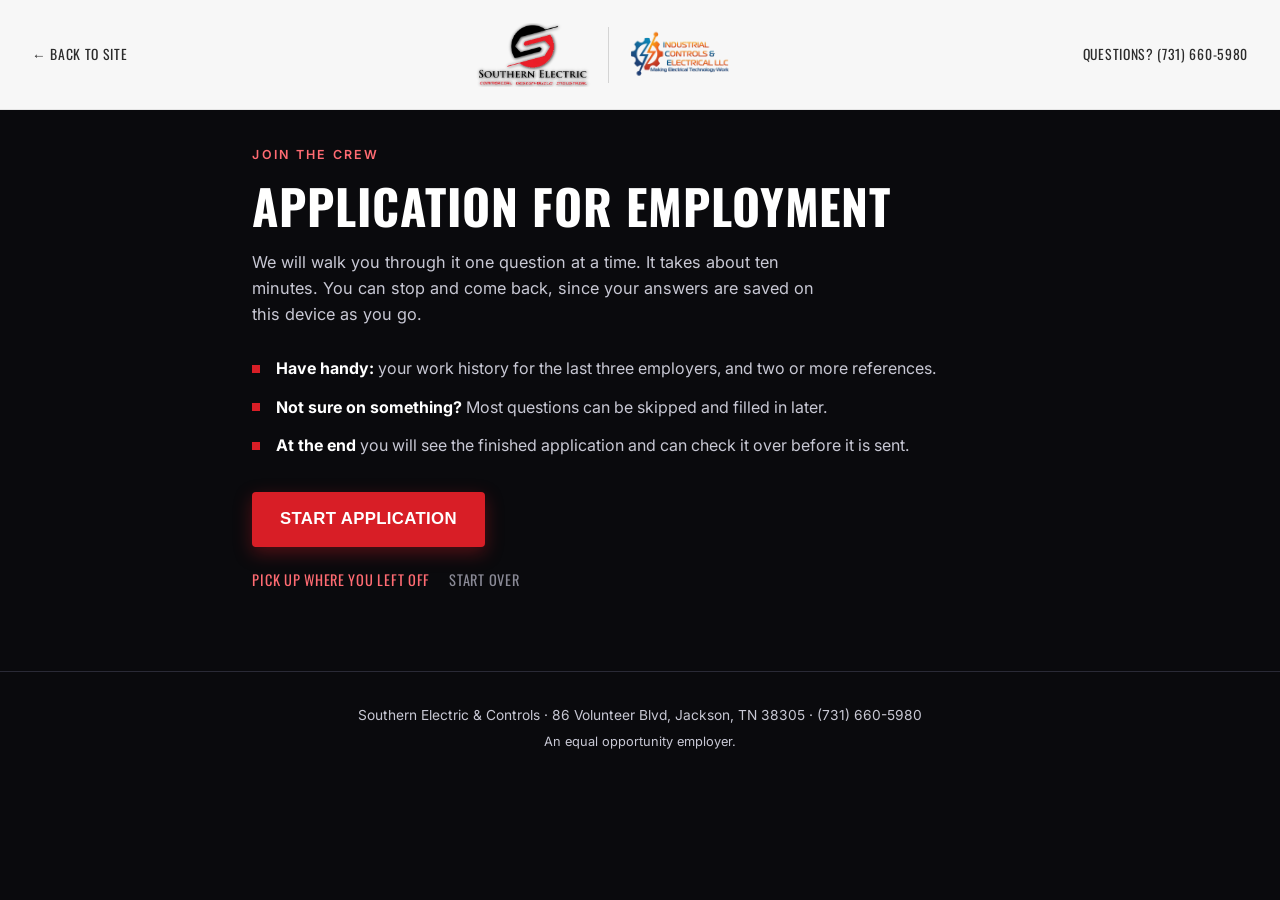
==== apply.html @ c78fdf7a "Add the online employment application apply.html walks applicants through SEC's form one question at" ====
<!DOCTYPE html>
<html lang="en">
<head>
<meta charset="UTF-8">
<meta name="viewport" content="width=device-width, initial-scale=1.0">
<meta name="description" content="Apply for a position with Southern Electric &amp; Controls - electrical, controls, design and estimating careers in Jackson, TN.">
<meta name="robots" content="index, follow">
<title>Apply Now | Southern Electric &amp; Controls</title>

<link rel="preconnect" href="https://fonts.googleapis.com">
<link rel="preconnect" href="https://fonts.gstatic.com" crossorigin>
<link href="https://fonts.googleapis.com/css2?family=Inter:wght@400;500;600;700;900&family=Oswald:wght@500;600;700&display=swap" rel="stylesheet">

<link rel="stylesheet" href="css/style.css?v=2">
<link rel="stylesheet" href="css/responsive.css?v=2">
<link rel="stylesheet" href="css/apply.css?v=7">

<link rel="icon" href="assets/images/logos/favicon.ico" sizes="any">
</head>
<body class="apply-page">

<!-- Header: same bar as the site, trimmed to a logo + a way back -->
<header class="header" id="header">
    <div class="header-inner">
        <a class="apply-back" href="index.html">&larr; <span>Back to site</span></a>
        <div class="logo">
            <a href="index.html" aria-label="Southern Electric &amp; Controls home">
                <img src="assets/images/logos/sec-logo.webp" alt="Southern Electric &amp; Controls" class="logo-img logo-img--sec" decoding="async">
            </a>
            <span class="logo-divider"></span>
            <img src="assets/images/logos/UpdatedICELogo-removebg-preview.webp" alt="Industrial Controls &amp; Electrical" class="logo-img logo-img--ice" decoding="async">
        </div>
        <a class="apply-help" href="tel:+17316605980">Questions? (731) 660-5980</a>
    </div>
</header>

<main class="apply-main">

    <!-- ---------- intro ---------- -->
    <section class="apply-intro" id="applyIntro">
        <div class="apply-shell">
            <div class="section-eyebrow">Join the crew</div>
            <h1>Application for employment</h1>
            <p class="apply-lead">
                We will walk you through it one question at a time. It takes about
                ten minutes. You can stop and come back, since your answers are
                saved on this device as you go.
            </p>
            <ul class="apply-points">
                <li><strong>Have handy:</strong> your work history for the last three
                    employers, and two or more references.</li>
                <li><strong>Not sure on something?</strong> Most questions can be skipped
                    and filled in later.</li>
                <li><strong>At the end</strong> you will see the finished application and
                    can check it over before it is sent.</li>
            </ul>
            <button class="btn btn--primary apply-start" id="applyStart">Start application</button>
            <p class="apply-resume" id="applyResume" hidden>
                <button class="apply-linkbtn" id="applyResumeBtn">Pick up where you left off</button>
                <button class="apply-linkbtn apply-linkbtn--muted" id="applyClearBtn">Start over</button>
            </p>
        </div>
    </section>

    <!-- ---------- the wizard ---------- -->
    <section class="apply-wizard" id="applyWizard" hidden>
        <div class="apply-progress" aria-hidden="true">
            <div class="apply-progress-bar" id="applyProgressBar"></div>
        </div>
        <div class="apply-shell">
            <div class="apply-step-meta">
                <button type="button" class="apply-jump-toggle" id="applyJump" aria-expanded="false" aria-controls="applyJumpPanel">
                    <span class="apply-section-name" id="applySectionName">Personal information</span>
                    <span class="apply-jump-caret" aria-hidden="true"></span>
                </button>
                <span class="apply-step-count" id="applyStepCount">1 of 1</span>
            </div>
            <nav class="apply-jump-panel" id="applyJumpPanel" hidden aria-label="Jump to a section"></nav>

            <form id="applyForm" novalidate>
                <div class="apply-card-stage" id="applyStage"><!-- cards render here --></div>

                <div class="apply-controls">
                    <button type="button" class="apply-btn apply-btn--back" id="applyBack">Back</button>
                    <button type="button" class="apply-btn apply-btn--skip" id="applySkip" hidden>Skip</button>
                    <button type="button" class="apply-btn apply-btn--review" id="applyToReview" hidden>Back to review</button>
                    <button type="submit" class="apply-btn apply-btn--next" id="applyNext">Next</button>
                </div>
                <p class="apply-tip">Press <kbd>Enter</kbd> to continue</p>
            </form>
        </div>
    </section>

    <!-- ---------- review ---------- -->
    <section class="apply-review" id="applyReview" hidden>
        <div class="apply-shell">
            <div class="section-eyebrow">Last look</div>
            <h2>Check your application</h2>
            <p class="apply-lead">This is exactly what we will receive. Check it over, then send.</p>

            <div class="apply-review-doc" id="applyReviewDoc"><!-- filled form renders here --></div>

            <div class="apply-send-row">
                <button class="btn btn--primary" id="applySend">Send my application</button>
                <button class="apply-linkbtn" id="applyBackToEdit">Keep editing</button>
            </div>
            <p class="apply-sending" id="applySending" hidden>Sending&hellip;</p>
            <p class="apply-error" id="applyError" hidden></p>
        </div>
    </section>

    <!-- ---------- done ---------- -->
    <section class="apply-done" id="applyDone" hidden>
        <div class="apply-shell apply-shell--center">
            <div class="apply-done-mark" aria-hidden="true">&#10003;</div>
            <h2>Application sent</h2>
            <p class="apply-lead" id="applyDoneLead">
                Thank you. Your application is with our team and a copy of the completed
                form went with it. We will be in touch.
            </p>
            <p><a class="btn btn--ghost" href="index.html">Back to the site</a></p>
        </div>
    </section>

</main>

<footer class="apply-footer">
    <div class="apply-shell">
        <p>Southern Electric &amp; Controls &middot; 86 Volunteer Blvd, Jackson, TN 38305 &middot;
           <a href="tel:+17316605980">(731) 660-5980</a></p>
        <p class="apply-eeo">An equal opportunity employer.</p>
    </div>
</footer>

<script src="js/apply-schema.js?v=2"></script>
<script src="js/apply-doc.js?v=2"></script>
<script src="js/apply.js?v=5"></script>
</body>
</html>
---- css/style.css ----
/* ============================================
   SOUTHERN ELECTRIC & CONTROLS - main stylesheet
   Cinematic dark theme inspired by the JM2 reference;
   SEC red palette pulled from the app's brand tokens.
   ============================================ */

:root {
    /* SEC brand palette - single source of truth */
    --sec-red:        #D81E26;
    --sec-red-hover:  #B91820;
    --sec-red-soft:   #FF6B72;
    --sec-red-glow:   rgba(216, 30, 38, 0.35);

    /* Surfaces */
    --bg:             #0a0a0d;
    --bg-darker:      #050507;
    --bg-section:     #101015;
    --bg-card:        #16161d;
    --bg-card-hover:  #1c1c25;
    --border:         #2a2a36;

    /* Text */
    --text:           #ffffff;
    --text-soft:      #c8c8d4;
    --text-muted:     #8a8a96;

    /* Gradients used in heroes / spotlights */
    --gradient-hero:    linear-gradient(135deg, rgba(10,10,13,0.95) 0%, rgba(60,10,12,0.55) 55%, rgba(216,30,38,0.20) 100%);
    --gradient-section: linear-gradient(180deg, var(--bg) 0%, var(--bg-section) 100%);

    /* Layout / motion */
    --header-h:           110px;
    --header-h-scrolled:  76px;
    --container-max:      1400px;
    --section-pad:        110px;
    --t-fast:             0.18s ease;
    --t-smooth:           0.4s cubic-bezier(0.4, 0, 0.2, 1);
    --t-dramatic:         0.7s cubic-bezier(0.16, 1, 0.3, 1);

    /* Shadows */
    --shadow-glow:    0 0 30px var(--sec-red-glow);
    --shadow-card:    0 10px 40px rgba(0, 0, 0, 0.5);

    /* Angled corner cut - the Arc Select shape language (see css/team-select.css).
       45-degree chamfer on the bottom-right; step the size with the surface.
       NOTE: clip-path also clips box-shadow. Only put these on shadow-free
       surfaces, or move the shadow to filter: drop-shadow() so it follows
       the cut silhouette (do not animate that filter - it repaints per frame). */
    --cut-sm: polygon(0 0, 100% 0, 100% calc(100% - 8px),  calc(100% - 8px)  100%, 0 100%);
    --cut-md: polygon(0 0, 100% 0, 100% calc(100% - 13px), calc(100% - 13px) 100%, 0 100%);
    --cut-lg: polygon(0 0, 100% 0, 100% calc(100% - 18px), calc(100% - 18px) 100%, 0 100%);
}

/* --- Reset --- */
*, *::before, *::after { box-sizing: border-box; margin: 0; padding: 0; }
html { scroll-behavior: smooth; font-size: 16px; }
body {
    font-family: 'Inter', system-ui, -apple-system, sans-serif;
    background: var(--bg);
    color: var(--text);
    line-height: 1.6;
    overflow-x: hidden;
    -webkit-font-smoothing: antialiased;
}

/* --- Typography --- */
h1, h2, h3, h4, h5 {
    font-family: 'Oswald', 'Inter', sans-serif;
    text-transform: uppercase;
    letter-spacing: 0.02em;
    line-height: 1.05;
    color: var(--text);
}
h1 { font-size: clamp(2.4rem, 5vw, 4.2rem); font-weight: 700; }
h2 { font-size: clamp(1.8rem, 3.5vw, 2.8rem); font-weight: 700; }
h3 { font-size: clamp(1.1rem, 2vw, 1.4rem); font-weight: 600; }
h4 { font-size: 1rem; font-weight: 700; }
h5 { font-size: 0.78rem; font-weight: 700; letter-spacing: 0.12em; color: var(--text-soft); }
p  { color: var(--text-soft); max-width: 65ch; }
a  { color: inherit; text-decoration: none; transition: color var(--t-fast); }

/* --- Container --- */
.container {
    width: 100%;
    max-width: var(--container-max);
    margin: 0 auto;
    padding: 0 2rem;
}

/* --- Reusable bits --- */
.section-eyebrow {
    text-transform: uppercase;
    letter-spacing: 0.18em;
    font-size: 0.78rem;
    font-weight: 600;
    color: var(--sec-red-soft);
    margin-bottom: 1rem;
}
.section-eyebrow--light { color: var(--sec-red-soft); }
.section-title { max-width: 24ch; margin-bottom: 3rem; }
.section-title--light { color: var(--text); }
.accent { color: var(--sec-red-soft); }

.btn {
    display: inline-flex;
    align-items: center;
    gap: 0.5rem;
    padding: 0.95rem 1.6rem;
    border-radius: 4px;
    font-weight: 600;
    font-size: 0.95rem;
    letter-spacing: 0.02em;
    text-transform: uppercase;
    transition: background-color var(--t-smooth), border-color var(--t-smooth), color var(--t-smooth), transform var(--t-smooth), box-shadow var(--t-smooth);
    cursor: pointer;
    border: 2px solid transparent;
}
.btn--primary {
    background: var(--sec-red);
    color: white;
    box-shadow: 0 6px 18px rgba(216, 30, 38, 0.35);
}
.btn--primary:hover { background: var(--sec-red-hover); transform: translateY(-1px); box-shadow: 0 8px 22px rgba(216, 30, 38, 0.55); }
.btn--ghost { border-color: var(--text-soft); color: var(--text); }
.btn--ghost:hover { border-color: var(--sec-red-soft); color: var(--sec-red-soft); }
.btn--wide { width: 100%; justify-content: center; }

/* --- Loading screen - light backdrop so the SEC logo's black portions stay visible --- */
.loading-screen {
    position: fixed; inset: 0;
    background:
        radial-gradient(circle at center, #f7f5f0 0%, #e9e6df 100%);
    z-index: 9999;
    display: flex; align-items: center; justify-content: center;
    transition: opacity 0.5s ease, visibility 0.5s ease;
}
.loading-screen.hidden { opacity: 0; visibility: hidden; pointer-events: none; }
.loading-mark {
    font-family: 'Oswald', sans-serif;
    font-size: 5rem; font-weight: 700;
    color: var(--sec-red);
    letter-spacing: 0.1em;
    text-shadow: 0 0 40px var(--sec-red-glow);
    animation: pulse 1.6s ease-in-out infinite;
}
.loading-logo {
    max-width: 380px; width: 70%;
    filter: drop-shadow(0 10px 40px rgba(0, 0, 0, 0.15));
    animation: pulse 1.8s ease-in-out infinite;
}
@keyframes pulse { 0%, 100% { opacity: 1; transform: scale(1); } 50% { opacity: 0.7; transform: scale(1.04); } }

/* --- Header --- */
.header {
    position: fixed; top: 0; left: 0; right: 0;
    height: var(--header-h);
    z-index: 1000;
    background: linear-gradient(180deg, rgba(255,255,255,0.96) 0%, rgba(255,255,255,0.88) 100%);
    backdrop-filter: blur(12px); -webkit-backdrop-filter: blur(12px);
    border-bottom: 1px solid rgba(0,0,0,0.08);
    transition: height var(--t-smooth), background var(--t-smooth), border-bottom-color var(--t-smooth), box-shadow var(--t-smooth);
}
/* The bar keeps its full height on scroll - only the background firms up and
   a soft shadow appears, as a depth cue. (It used to shrink to
   --header-h-scrolled; that var is now unused.) */
/* Only the border and shadow change on scroll. The background is left alone
   on purpose: the resting state is a gradient and this used to switch it to a
   flat colour, which browsers cannot fade between - it swapped instantly and
   read as a flash. Border and shadow both animate cleanly. */
.header.scrolled { border-bottom-color: rgba(0,0,0,0.12); box-shadow: 0 2px 16px rgba(0,0,0,0.06); }
.header-inner {
    height: 100%;
    max-width: var(--container-max);
    margin: 0 auto;
    padding: 0 2rem;
    display: flex; align-items: center; justify-content: space-between;
}
.logo {
    display: flex; align-items: center; gap: 14px;
    color: var(--text);
    transition: opacity var(--t-fast);
}
.logo:hover { opacity: 0.85; }
.logo-img {
    width: auto;
    display: block;
    /* Display both logos at sizes that preserve their wordmarks legibly. */
}
/* The SEC logo has black ink + a red mark.  On a near-black background the black
   portions disappear.  Wrap it in a soft off-white plate so it stays readable on
   every theme background.  Padding accounts for the logo's tagline. */
.logo-img--sec {
    height: 72px;
    background: #f5f5f1;
    padding: 6px 12px;
    border-radius: 6px;
    box-shadow: 0 2px 8px rgba(0, 0, 0, 0.25);
}
.logo-img--ice { height: 52px; }       /* ICE logo is light-colored; reads fine on black */
.logo-divider { width: 1px; height: 56px; background: var(--border); }
.logo--footer .logo-img--sec { height: 80px; }
.logo--footer .logo-img--ice { height: 58px; }
/* logos keep their full size on scroll too */

.nav-list { display: flex; align-items: center; gap: 2.2rem; list-style: none; }
.nav-link {
    font-size: 0.9rem;
    font-weight: 500;
    text-transform: uppercase;
    letter-spacing: 0.06em;
    color: #2b2b2b;
    padding: 0.5rem 0;
    position: relative;
    transition: color var(--t-fast);
}
.nav-link::after {
    content: ''; position: absolute; bottom: -2px; left: 0;
    width: 0; height: 2px;
    background: var(--sec-red);
    transition: width var(--t-smooth);
}
.nav-link:hover { color: var(--sec-red); }
.nav-link:hover::after { width: 100%; }
.nav-link--cta {
    padding: 0.55rem 1.2rem;
    background: var(--sec-red);
    color: white;
    border-radius: 4px;
}
.nav-link--cta:hover { background: var(--sec-red-hover); color: white; }
.nav-link--cta::after { display: none; }

/* Mobile menu toggle */
.menu-toggle {
    display: none;
    width: 36px; height: 36px;
    flex-direction: column; justify-content: space-around;
    background: transparent; border: none; cursor: pointer; padding: 6px 0;
}
.menu-toggle span {
    display: block; width: 100%; height: 2px;
    background: #1a1a1a;
    transition: transform var(--t-smooth), opacity var(--t-smooth);
}

/* ── Light header: SEC logo needs no dark plate on white; divider goes light ── */
.header .logo-img--sec {
    background: transparent;
    box-shadow: none;
    padding: 4px 0;
}
.header .logo-divider { background: rgba(0,0,0,0.14); }

/* Mobile nav */
.nav-overlay { display: none; }
.mobile-nav { display: none; }

/* --- HERO ---
   Full-width banner strip with aspect-ratio 1920/500 - same aspect as the
   video, so EVERYTHING inside (gradient bg, logo, video) scales together at
   every viewport width.  The logo always sits at the same proportional
   position whether the banner is 1920px or 800px wide.
   After the video ends, the logo slides to the right and the text slides
   in from the left so they sit side-by-side. */
.hero {
    position: relative;
    width: 100%;
    padding-top: var(--header-h);
    overflow: hidden;
    background: #0a0a0d;
}

/* Layer 0 - full-bleed gradient.  Page-level background that extends behind
   the banner; relevant on the mobile stack where text sits below the banner. */
.hero-bg {
    position: absolute; inset: 0;
    background: url('../Images/Gradient.webp') center center / cover no-repeat;
    z-index: 0;
}

/* Layer 1 - the banner strip.  Width follows the viewport, height comes from
   the aspect ratio.  All children are absolutely positioned and scale with
   the strip - so the banner height ALWAYS equals the video's rendered height,
   and the gradient behind matches it exactly. */
.hero-strip {
    position: relative;
    width: 100%;
    aspect-ratio: 1920 / 500;
    overflow: hidden;
    z-index: 1;
}

/* Banner background - Gradient.webp stretched to the banner's aspect so it
   matches the gradient baked into the video's final frame.  When the video
   fades to 0, this is what's underneath at the exact same height. */
.hero-banner-bg {
    position: absolute; inset: 0;
    background: #fff;   /* white base - the intro fades to this (logo on white) before the drone loop fades in */
    z-index: 0;
}

/* Layer 1b - Banner-Drone.mp4 loops as the moving background, painting above
   the static gradient (same z-index, later in the DOM) but behind the logo.
   Hidden under truck2.mp4 (Layer 3) until that fades out on `ended`. */
.hero-drone {
    position: absolute; inset: 0;
    width: 100%; height: 100%;
    object-fit: cover;
    z-index: 0;
    pointer-events: none;
    background: #fff;
    /* Starts hidden. After the intro fades to white, this fades in from white
       behind the logo and then loops with no further fades. */
    opacity: 0;
    transition: opacity 1.2s ease;
}
.hero-drone.is-in { opacity: 1; }

/* Layer 2 - logo lives inside a wrapper so the state-driven slide (center →
   right) and the scroll-driven shift/scale don't fight each other on the
   transform property.  Wrapper handles state, inner <img> handles scroll. */
.hero-logo-wrap {
    position: absolute;
    left: 50%; top: 50%;
    width: 40%;  /* matches the logo's width in the video's final frame */
    transform: translate(-50%, -50%);
    transition: transform 1.1s cubic-bezier(0.16, 1, 0.3, 1) 0.15s;
    z-index: 1;
    pointer-events: none;
    user-select: none;
}
.hero.is-revealed .hero-logo-wrap {
    /* Original SE position - wrapper slides from 30–70% to 58–98% of banner. */
    transform: translate(20%, -50%);
}
.hero-logo {
    display: block;
    width: 100%; height: auto;
    transform: translate(0, var(--logo-shift, 0px)) scale(var(--logo-scale, 1));
    transform-origin: center center;
    will-change: opacity, transform;
}

/* Layer 3 - truck2.mp4 fills the strip at its native aspect (no cropping
   needed since the strip aspect matches the video).  When the intro finishes
   it FADES TO WHITE (the drone underneath is still hidden), revealing the logo
   on white; the drone loop then fades in from white behind the logo.  Because
   the hand-off goes through solid white - never two moving videos at once - the
   background doesn't flicker and the logo stays the focus. */
.hero-video {
    position: absolute; inset: 0;
    width: 100%; height: 100%;
    object-fit: cover;
    z-index: 2;
    opacity: 1;
    pointer-events: none;
    background: #fff;
    transition: opacity 0.7s ease, visibility 0s linear 0.7s;
}
.hero-video.is-finished {
    opacity: 0;
    visibility: hidden;
}

/* Hero text - absolute-overlay on the LEFT side of the banner.  Sized so
   the content fits within the banner's scaled height at any viewport ≥880px.
   Initial state: parked off-screen left.  After video ends and `.is-revealed`
   is set on `.hero`, it slides in. */
.hero-content {
    position: absolute;
    top: var(--header-h);
    /* `left:` aligns the text with the .container max-width on wide
       viewports (or sits at 1.75rem on narrow ones).  Doing this via
       `left:` not `padding-left:` is critical - padding would subtract
       from the 780px width cap and crush the text into 1-2 words per
       line on ultrawide screens. */
    left: max(1.75rem, calc((100vw - 1400px) / 2));
    bottom: 0;
    width: min(50%, 780px);
    display: flex;
    flex-direction: column;
    justify-content: center;
    gap: 0.4rem;
    padding: clamp(1rem, 2vw, 2rem) 1.75rem;
    z-index: 4;
    margin: 0;
    transform: translateX(-110%);
    opacity: 0;
    /* Delayed so the (light) text only slides in once the drone has faded in
       behind it - during the white "logo moment" the text would be invisible. */
    transition: transform 1.1s cubic-bezier(0.16, 1, 0.3, 1) 1.5s,
                opacity 1.1s ease-out 1.5s;
}
.hero.is-revealed .hero-content {
    transform: translateX(0);
    opacity: 1;
}

/* Hero typography - sized to fit inside the banner's scaled height
   (banner ≈ 26vw tall; at 1280 viewport that's 333px). */
.hero-eyebrow {
    display: inline-flex; align-items: center; gap: 0.6rem;
    font-size: clamp(0.65rem, 0.8vw, 0.8rem);
    text-transform: uppercase;
    letter-spacing: 0.18em;
    color: var(--text-soft);
    font-weight: 600;
    margin-bottom: 0.8rem;
}
.hero-eyebrow .dot {
    width: 7px; height: 7px;
    border-radius: 50%;
    background: var(--sec-red);
    box-shadow: 0 0 12px var(--sec-red-glow);
    animation: blink 2s ease-in-out infinite;
}
@keyframes blink { 0%,100% { opacity: 1; } 50% { opacity: 0.4; } }
.hero-title {
    margin-bottom: 0.9rem;
    font-size: clamp(1.1rem, 2.4vw, 2.4rem);
    line-height: 1.2;
    /* No max-width - let the title fill the hero-content width so it doesn't
       wrap into 1-2 words per line on wider screens.  The hardcoded <br>
       in the markup still controls where the two phrases break. */
}
.hero-lead {
    font-size: clamp(0.82rem, 1.05vw, 1.05rem);
    line-height: 1.55;
    margin-bottom: 1.4rem;
    color: var(--text-soft);
}
.hero-cta { display: flex; gap: 0.8rem; flex-wrap: wrap; }
.hero-cta .btn { padding: 0.6rem 1.1rem; font-size: clamp(0.78rem, 0.9vw, 0.9rem); }

.scroll-cue {
    position: absolute; left: 50%; bottom: 2rem;
    transform: translateX(-50%);
    display: flex; flex-direction: column; align-items: center; gap: 0.6rem;
    font-size: 0.7rem;
    text-transform: uppercase;
    letter-spacing: 0.25em;
    color: var(--text-muted);
    z-index: 3;
    opacity: 0;
    pointer-events: none;
    transition: opacity 0.9s ease-out 0.4s;
}
.hero.is-revealed .scroll-cue {
    opacity: 1;
    pointer-events: auto;
}
.scroll-cue-bar {
    width: 1px; height: 36px;
    background: linear-gradient(180deg, transparent, var(--sec-red-soft));
    animation: scrollPulse 1.8s ease-in-out infinite;
}
@keyframes scrollPulse { 0%,100% { opacity: 0.4; transform: scaleY(1); } 50% { opacity: 1; transform: scaleY(1.4); } }

/* --- Companies section --- */
.companies { padding: var(--section-pad) 0; background: var(--bg-section); }
.company-grid { display: grid; grid-template-columns: repeat(2, 1fr); gap: 2rem; }
.company-card {
    background: var(--bg-card);
    border: 1px solid var(--border);
    clip-path: var(--cut-sm);
    padding: 2.4rem;
    transition: transform var(--t-smooth), border-color var(--t-smooth);
    position: relative; overflow: hidden;
}
.company-card::before {
    content: ''; position: absolute; top: 0; left: 0;
    width: 0; height: 3px;
    background: var(--sec-red);
    transition: width var(--t-smooth);
}
.company-card:hover { transform: translateY(-4px); border-color: var(--sec-red); }
.company-card:hover::before { width: 100%; }
.company-mark {
    font-family: 'Oswald', sans-serif;
    font-size: 3rem; font-weight: 700;
    color: var(--sec-red);
    letter-spacing: 0.08em;
    line-height: 1;
    margin-bottom: 1rem;
}
.company-card--ice .company-mark { color: var(--sec-red-soft); }
.company-name { margin-bottom: 0.4rem; }
.company-tag {
    text-transform: uppercase;
    letter-spacing: 0.12em;
    font-size: 0.78rem;
    color: var(--text-muted);
    margin-bottom: 1.4rem;
}
.company-bullets {
    list-style: none;
    margin-bottom: 1.8rem;
}
.company-bullets li {
    padding: 0.55rem 0 0.55rem 1.6rem;
    position: relative;
    color: var(--text-soft);
    border-bottom: 1px solid var(--border);
}
.company-bullets li:last-child { border-bottom: none; }
.company-bullets li::before {
    content: '';
    position: absolute; left: 0; top: 1.1rem;
    width: 10px; height: 2px;
    background: var(--sec-red);
}
.company-link {
    font-size: 0.9rem; font-weight: 600;
    color: var(--sec-red-soft);
    text-transform: uppercase;
    letter-spacing: 0.08em;
    transition: color var(--t-fast);
}
.company-link:hover { color: var(--text); }

/* --- Memberships & certifications badge strip --- */
.affiliations {
    padding: 4rem 0 4.5rem;
    background: var(--bg-section);
    text-align: center;
    content-visibility: auto;
    contain-intrinsic-size: auto 380px;
}
.affiliations-lead {
    max-width: 720px;
    margin: 0.9rem auto 2.2rem;
    color: var(--text-soft);
}
.affiliations-lead strong { color: var(--text); }
.affiliation-badges {
    display: flex;
    flex-wrap: wrap;
    justify-content: center;
    gap: 1.2rem;
}
.affiliation-badge {
    display: flex; align-items: center; justify-content: center;
    height: 112px;
    min-width: 170px;
    padding: 1rem 1.6rem;
    background: #f5f5f7;   /* light tile - the badge art was drawn for white */
    clip-path: var(--cut-md);
    filter: drop-shadow(0 8px 20px rgba(0, 0, 0, 0.45));
    transition: transform var(--t-smooth);
}
.affiliation-badge:hover {
    transform: translateY(-4px);
}
.affiliation-badge img {
    max-height: 80px;
    max-width: 200px;
    object-fit: contain;
}
@media (max-width: 900px) {
    .affiliation-badge { height: 96px; min-width: 140px; padding: 0.8rem 1.2rem; }
    .affiliation-badge img { max-height: 66px; max-width: 160px; }
}

/* --- Three-company explorer (SEC / ICE / SDG panels) --- */
.co-stage {
    display: grid;
    grid-template-columns: repeat(3, 1fr);
    gap: 1.6rem;
    margin-top: 3rem;
}
.co-panel {
    position: relative;
    height: min(560px, 64vh);
    border: 1px solid transparent;
    clip-path: var(--cut-lg);
    overflow: hidden;
    /* per-company palette (overridden below) */
    --co-c1: var(--sec-red);
    --co-c2: rgba(216, 30, 38, 0.30);
    --co-glow1: rgba(216, 30, 38, 0.15);
    --co-glow2: rgba(120, 10, 14, 0.10);
    /* card surface + gradient border in the company colors */
    background:
        linear-gradient(180deg, var(--bg-card), var(--bg-darker)) padding-box,
        linear-gradient(165deg, var(--co-c1), var(--border) 32%, var(--border) 68%, var(--co-c2)) border-box;
    transition: transform var(--t-smooth), box-shadow var(--t-smooth);
}
.co-panel--sec { --co-c1: #d81e26; --co-c2: rgba(216, 30, 38, 0.35); --co-glow1: rgba(216, 30, 38, 0.16); --co-glow2: rgba(120, 10, 14, 0.10); }
.co-panel--ice { --co-c1: #2f7bff; --co-c2: rgba(255, 122, 20, 0.50); --co-glow1: rgba(47, 123, 255, 0.14); --co-glow2: rgba(255, 122, 20, 0.10); }
.co-panel--sdg { --co-c1: #ff5b62; --co-c2: rgba(190, 198, 212, 0.40); --co-glow1: rgba(216, 30, 38, 0.13); --co-glow2: rgba(150, 160, 180, 0.08); }
/* ambient company glow + faint schematic grid */
.co-panel::before {
    content: '';
    position: absolute; inset: 0; z-index: 0;
    background:
        radial-gradient(ellipse at 18% 0%, var(--co-glow1), transparent 55%),
        radial-gradient(ellipse at 85% 100%, var(--co-glow2), transparent 60%),
        repeating-linear-gradient(0deg, rgba(255, 255, 255, 0.022) 0 1px, transparent 1px 42px),
        repeating-linear-gradient(90deg, rgba(255, 255, 255, 0.022) 0 1px, transparent 1px 42px);
    opacity: 0.85;
    transition: opacity 0.5s ease;
}
/* ghost watermark logo, upper right */
.co-panel::after {
    content: '';
    position: absolute; inset: 0; z-index: 0;
    background: var(--co-ghost, none) no-repeat right -14% top -4% / 62%;
    opacity: 0.05;
    pointer-events: none;
    transition: opacity 0.5s ease;
}
.co-panel--sec::after { --co-ghost: url('../assets/images/logos/ghost-sec.webp'); }
.co-panel--ice::after { --co-ghost: url('../assets/images/logos/ghost-ice.webp'); }
.co-panel--sdg::after { --co-ghost: url('../assets/images/logos/ghost-sdg.webp'); }
.co-panel:hover::before,
.co-panel:focus-within::before { opacity: 1; }
.co-panel:hover::after,
.co-panel:focus-within::after { opacity: 0.09; }
.co-panel:hover,
.co-panel:focus-visible {
    transform: translateY(-6px);
    outline: none;
}
/* Face: big brand logo by default; the description crossfades in over it
   on hover (same pattern as the project cards' logo→image swap) */
.co-face {
    position: absolute;
    inset: 0 0 150px 0;   /* leave room for the totem strip */
    z-index: 1;
    display: flex; align-items: center; justify-content: center;
    padding: 2rem;
}
.co-face-logo {
    max-width: 86%;
    max-height: 76%;
    object-fit: contain;
    opacity: 0.95;
    /* soft white halo so dark logo art reads against the dark card.
       PERF: the filter stays CONSTANT (only opacity/transform animate on
       hover), so the filtered result is rendered once and then composited -
       animating blur/drop-shadow here caused per-frame repaints. */
    filter:
        drop-shadow(0 0 2px rgba(255, 255, 255, 0.45))
        drop-shadow(0 0 20px rgba(255, 255, 255, 0.28));
    transition: opacity 0.45s ease, transform 0.45s ease;
}
.co-panel:hover .co-face-logo,
.co-panel:focus-within .co-face-logo {
    opacity: 0.04;
    transform: scale(0.95);
}
.co-face-desc {
    position: absolute; inset: 0;
    display: flex; flex-direction: column; justify-content: center;
    padding: 2rem;
    opacity: 0;
    transform: translateY(12px);
    transition: opacity 0.45s ease, transform 0.45s ease;
    pointer-events: none;
}
.co-panel:hover .co-face-desc,
.co-panel:focus-within .co-face-desc {
    opacity: 1;
    transform: none;
}
/* Totem: the small animated selector at the bottom center - grows and
   glows on hover; it IS the click target */
.co-totem {
    position: absolute;
    left: 50%; bottom: 1.3rem;
    transform: translateX(-50%);
    width: 180px; height: 120px;
    z-index: 2;
    display: flex; align-items: center; justify-content: center;
    background: none; border: none; padding: 0;
    cursor: pointer;
    transition: transform 0.35s cubic-bezier(0.16, 1, 0.3, 1), filter 0.35s ease;
    filter: drop-shadow(0 0 0 rgba(216, 30, 38, 0));
}
/* the totem's stage: a soft company-colored pool of light it sits on */
.co-totem::before {
    content: '';
    position: absolute;
    left: 50%; bottom: -10px;
    transform: translateX(-50%);
    width: 145%; height: 30px;
    border-radius: 50%;
    background: radial-gradient(ellipse, var(--co-glow1), transparent 68%);
    opacity: 0.9;
    transition: opacity 0.35s ease, width 0.35s ease;
    pointer-events: none;
}
.co-totem:hover::before,
.co-totem:focus-visible::before {
    opacity: 1;
    width: 175%;
}
.co-totem:hover,
.co-totem:focus-visible {
    transform: translateX(-50%) scale(1.15);
    filter: drop-shadow(0 0 16px rgba(216, 30, 38, 0.55));
    outline: none;
}
.co-totem-img {
    max-width: 100%; max-height: 100%;
    object-fit: contain;
    /* lighter version of the face halo - keeps the small dark marks legible */
    filter:
        drop-shadow(0 0 1px rgba(255, 255, 255, 0.4))
        drop-shadow(0 0 10px rgba(255, 255, 255, 0.22));
}
.co-totem canvas { width: 100%; height: 100%; display: block; }
.co-totem-spin { animation: coCoinSpin 7s linear infinite; }
@keyframes coCoinSpin {
    from { transform: perspective(700px) rotateY(0deg); }
    to   { transform: perspective(700px) rotateY(360deg); }
}
.co-mark {
    font-family: 'Oswald', sans-serif;
    font-size: 2.4rem; font-weight: 700;
    letter-spacing: 0.14em;
    color: var(--sec-red);
    line-height: 1;
}
.co-name {
    font-size: 1.15rem;
    margin: 0.4rem 0 0.5rem;
}
.co-tag {
    font-size: 0.92rem;
    color: var(--text-soft);
    margin-bottom: 1rem;
}
.co-cta {
    font-size: 0.85rem; font-weight: 600;
    color: var(--sec-red-soft);
    text-transform: uppercase;
    letter-spacing: 0.08em;
    transition: color var(--t-fast);
}
.co-panel:hover .co-cta { color: var(--text); }

/* --- Explore drawer (right slide-over) --- */
.explore-scrim {
    position: fixed; inset: 0;
    z-index: 1400;   /* above the fixed header (1000) */
    background: rgba(5, 5, 7, 0.65);
    opacity: 0; visibility: hidden; pointer-events: none;
    transition: opacity 0.4s ease, visibility 0.4s ease;
}
.explore-scrim.is-open {
    opacity: 1; visibility: visible; pointer-events: auto;
    backdrop-filter: blur(4px);
}
.explore-drawer {
    position: fixed; top: 0; right: 0; bottom: 0;
    z-index: 1401;   /* above the scrim, below the loading screen */
    width: min(620px, 94vw);
    background: var(--bg-darker);
    border-left: 1px solid var(--border);
    box-shadow: -30px 0 80px rgba(0, 0, 0, 0.6);
    transform: translateX(102%);
    /* visibility too - so nothing (e.g. the tow's page-shake overriding
       transforms on body children) can ever flash it into view while closed */
    visibility: hidden;
    transition: transform 0.5s cubic-bezier(0.16, 1, 0.3, 1), visibility 0.5s;
    overflow-y: auto;
    padding: 3.2rem 2.4rem 3rem;
}
.explore-drawer.is-open { transform: translateX(0); visibility: visible; }
.explore-close {
    /* sticky, so the X rides along as the drawer content scrolls */
    position: sticky; top: 0.8rem;
    display: block;
    margin: -2rem -1rem -44px auto;   /* sit in the top-right; don't push content down */
    width: 44px; height: 44px;
    font-size: 1.8rem; line-height: 1;
    color: var(--text-soft);
    background: var(--bg-card);
    border: 1px solid var(--border);
    border-radius: 50%;
    cursor: pointer;
    z-index: 5;
    box-shadow: 0 4px 16px rgba(0, 0, 0, 0.45);
    transition: color var(--t-fast), border-color var(--t-fast);
}
.explore-close:hover { color: var(--text); border-color: var(--sec-red); }
.explore-head { margin-bottom: 1.4rem; }
.explore-head h3 {
    font-size: 1.6rem;
    margin: 0.5rem 0 0.2rem;
}
.explore-tagline {
    color: var(--text-muted);
    font-size: 0.9rem;
    text-transform: uppercase;
    letter-spacing: 0.08em;
}
.explore-content > p { color: var(--text-soft); margin-bottom: 1.6rem; }
.explore-acc {
    border-top: 1px solid var(--border);
    padding: 0.2rem 0;
}
.explore-acc:last-child { border-bottom: 1px solid var(--border); }
.explore-acc summary {
    font-family: 'Oswald', sans-serif;
    text-transform: uppercase;
    letter-spacing: 0.06em;
    font-size: 1rem;
    padding: 0.9rem 0;
    cursor: pointer;
    list-style: none;
    position: relative;
}
.explore-acc summary::-webkit-details-marker { display: none; }
.explore-acc summary::after {
    content: '+';
    position: absolute; right: 0.2rem;
    color: var(--sec-red-soft);
    transition: transform var(--t-fast);
}
.explore-acc[open] summary::after { content: '–'; }
.explore-acc > *:not(summary) { margin-bottom: 1rem; }
.explore-acc .company-link { display: inline-block; margin: 0.2rem 0 1rem; }
.explore-acc p { color: var(--text-soft); }
.explore-acc .btn { margin: 0.4rem 0 1.2rem; }
/* Honeywell badge inside the drawer - the section's badge-ring, scaled down */
.explore-badge { display: flex; justify-content: center; padding: 0.6rem 0 1rem; }
.explore-badge .badge-ring { width: 200px; height: 200px; }
.explore-badge .badge-num { font-size: 1.4rem; }
.explore-badge .badge-logo { height: 32px; }

@media (max-width: 900px) {
    .co-stage { grid-template-columns: 1fr; gap: 1.2rem; }
    .co-panel { height: 480px; }
    .co-mark { font-size: 2rem; }
    .co-tag { font-size: 0.88rem; }
}
/* Touch devices have no hover: keep the description permanently visible
   with the brand logo dimmed to a backdrop behind it */
@media (hover: none) {
    .co-face-logo { opacity: 0.10; }
    .co-face-desc { opacity: 1; transform: none; }
}

/* --- Services --- */
.services { padding: var(--section-pad) 0; background: var(--bg); }
.service-grid {
    display: grid;
    grid-template-columns: repeat(3, 1fr);
    gap: 1.4rem;
}
.service-card {
    background: var(--bg-card);
    border: 1px solid var(--border);
    clip-path: var(--cut-md);
    padding: 2rem;
    transition: background-color var(--t-smooth), border-color var(--t-smooth), transform var(--t-smooth);
}
.service-card:hover {
    background: var(--bg-card-hover);
    border-color: var(--sec-red);
    transform: translateY(-3px);
}
.service-icon {
    width: 56px; height: 56px;
    border-radius: 8px;
    background: rgba(216, 30, 38, 0.12);
    color: var(--sec-red-soft);
    display: flex; align-items: center; justify-content: center;
    margin-bottom: 1.4rem;
    transition: background-color var(--t-smooth), color var(--t-smooth);
}
.service-icon svg { width: 28px; height: 28px; }
.service-card:hover .service-icon {
    background: var(--sec-red);
    color: white;
}
.service-card h3 { margin-bottom: 0.7rem; }
/* Cards tagged by js/company-panels.js open a company drawer - show it */
.service-card[data-open-drawer] { cursor: pointer; }
.service-card[data-open-drawer]::after {
    content: 'More \2192';
    display: inline-block;
    margin-top: 1.1rem;
    font-size: 0.8rem; font-weight: 600;
    color: var(--sec-red-soft);
    text-transform: uppercase;
    letter-spacing: 0.08em;
    opacity: 0.55;
    transition: opacity var(--t-fast), transform var(--t-fast);
}
.service-card[data-open-drawer]:hover::after,
.service-card[data-open-drawer]:focus-visible::after { opacity: 1; transform: translateX(4px); }

/* --- Automation spotlight --- */
.automation {
    position: relative;
    padding: var(--section-pad) 0;
    overflow: hidden;
}
.automation-bg {
    position: absolute; inset: 0;
    background:
        radial-gradient(ellipse at 80% 30%, rgba(216, 30, 38, 0.22) 0%, transparent 50%),
        var(--bg-section);
}
.automation-inner {
    position: relative; z-index: 2;
    display: grid;
    grid-template-columns: 1.4fr 1fr;
    gap: 4rem;
    align-items: center;
}
.automation-text p { margin-bottom: 1.6rem; font-size: 1.05rem; }
.automation-bullets { list-style: none; margin-bottom: 2rem; }
.automation-bullets li {
    padding: 0.7rem 0 0.7rem 1.8rem;
    position: relative;
    color: var(--text-soft);
    border-top: 1px solid var(--border);
}
.automation-bullets li:last-child { border-bottom: 1px solid var(--border); }
.automation-bullets li::before {
    content: '✓';
    position: absolute; left: 0; top: 0.65rem;
    color: var(--sec-red-soft);
    font-weight: 700;
}
.automation-bullets strong { color: var(--text); margin-right: 0.4rem; }
.automation-badge { display: flex; justify-content: center; }
.badge-ring {
    width: 280px; height: 280px;
    border-radius: 50%;
    background: radial-gradient(circle at center, var(--sec-red) 0%, var(--sec-red-hover) 100%);
    display: flex; align-items: center; justify-content: center;
    box-shadow:
        0 0 40px var(--sec-red-glow),
        inset 0 0 30px rgba(0, 0, 0, 0.3);
    position: relative;
    animation: gentleFloat 6s ease-in-out infinite;
}
.badge-ring::before {
    content: ''; position: absolute; inset: 10px;
    border: 2px dashed rgba(255,255,255,0.3);
    border-radius: 50%;
    animation: spinSlow 30s linear infinite;
}
@keyframes gentleFloat { 0%,100% { transform: translateY(0); } 50% { transform: translateY(-8px); } }
@keyframes spinSlow { to { transform: rotate(360deg); } }
.badge-content { text-align: center; color: white; }
.badge-line {
    font-size: 0.75rem;
    text-transform: uppercase;
    letter-spacing: 0.2em;
    opacity: 0.9;
}
.badge-num {
    font-family: 'Oswald', sans-serif;
    font-size: 1.9rem; font-weight: 700;
    letter-spacing: 0.04em;
    margin: 0.3rem 0;
}
.badge-logo {
    height: 42px;
    width: auto;
    margin-bottom: 0.6rem;
    filter: brightness(0) invert(1);   /* Honeywell logo to white */
}

/* --- ICE Industrial Controls spotlight (3D panel viewer) --- */
.controls-spotlight {
    position: relative;
    padding: var(--section-pad) 0;
    overflow: hidden;
}
.controls-bg {
    position: absolute; inset: 0;
    background:
        radial-gradient(ellipse at 15% 65%, rgba(216, 30, 38, 0.14) 0%, transparent 55%),
        var(--bg);
}
/* Full-width cinematic stage: the canvas fills the whole section, the 3D
   panel sits left-of-center, and the text overlays the right side */
.controls-inner {
    position: relative; z-index: 2;
    min-height: 86vh;
}
.controls-viewer {
    position: absolute; inset: 0;    /* the whole stage is the viewer */
    cursor: grab;
    opacity: 0;
    transition: opacity 0.8s ease;
    z-index: 2;
}
.controls-viewer.is-dragging { cursor: grabbing; }
.controls-text {
    position: absolute;
    right: 1%; top: 50%;
    transform: translateY(-50%);
    width: min(500px, 44%);
    z-index: 3;
}
/* During the intro the canvas sits ABOVE the text: the splash + panel
   physically cover it, and the camera pull-back unveils it as the panel
   shrinks away. Afterwards the text goes back on top so its CTA is clickable. */
.controls-spotlight.is-intro .controls-viewer { z-index: 4; }
.controls-spotlight.is-intro .controls-hint { opacity: 0; }
.controls-viewer.is-loaded { opacity: 1; }
.controls-viewer.is-failed { display: none; }
.controls-viewer canvas {
    position: absolute; inset: 0;
    width: 100%; height: 100%;
    display: block;
}
.controls-hint {
    position: absolute; left: 50%; bottom: 4%;
    transform: translateX(-50%);
    padding: 0.45rem 1.2rem;
    font-size: 0.85rem;
    color: var(--text-soft);
    background: rgba(22, 22, 29, 0.75);
    border: 1px solid var(--border);
    border-radius: 999px;
    backdrop-filter: blur(6px);
    pointer-events: none;
    white-space: nowrap;
    transition: opacity 0.5s ease;
}
.controls-hint .hint-touch { display: none; }
@media (hover: none) {
    .controls-hint .hint-desktop { display: none; }
    .controls-hint .hint-touch { display: inline; }
}
.controls-viewer.is-open .controls-hint,
.controls-hint.is-dismissed { opacity: 0; }
.controls-text p { margin-bottom: 1.6rem; font-size: 1.05rem; color: var(--text-soft); }
@media (max-width: 900px) {
    /* stacked: viewer on top, text below (no overlay tricks) */
    .controls-inner { min-height: 0; }
    .controls-viewer { position: relative; inset: auto; height: 62vh; }
    .controls-text {
        position: static;
        transform: none;
        width: auto;
        margin-top: 2rem;
    }
}

/* --- Southern Design Group spotlight ---
   Section bg is a white "spotlight" with a thin dark vignette at the edges
   so the section reads as a bright card framed by the surrounding dark
   sections.  Default ellipse sizing extends to the farthest corner - so
   the corners land on `transparent` (revealing the dark layer beneath),
   the edges feather, and the center stays solid white. */
.design-group {
    position: relative;
    overflow: hidden;
    background: var(--bg-darker);
}
/* The white "spotlight" now lives on the intro wrapper only, so the
   creations showcase below it sits on the dark base. */
.design-group-intro {
    position: relative;
    padding: var(--section-pad) 0;
    background:
        radial-gradient(
            ellipse at center,
            #ffffff 0%,
            #ffffff 68%,
            transparent 100%
        ),
        var(--bg-darker);
}
/* Visual is absolutely positioned so it can fill the full section height
   from edge to edge, ignoring the section's vertical padding. */
.design-group-visual {
    position: absolute;
    left: 0;
    top: 0;
    bottom: 0;
    z-index: 1;
    pointer-events: none;
}
.design-group-bim {
    height: 100%;
    width: auto;        /* aspect (≈ 1:1) → width tracks height */
    max-width: 50vw;    /* never let the BIM eat past half the viewport */
    display: block;
    object-fit: contain;
    object-position: left center;
}
/* SDG logo overlays the BIM image - bottom-centered with a touch of overhang.
   `left: 15%` centers a 70%-wide element without using `translateX(-50%)`,
   which would conflict with the data-reveal transform. */
.design-group-logo {
    position: absolute;
    left: 15%;
    bottom: 6%;
    width: 70%;
    max-width: 360px;
    height: auto;
    filter: drop-shadow(0 10px 30px rgba(0, 0, 0, 0.35));
}
/* The container holds only the text now; flex-end pushes it to the right
   half of the viewport so it sits cleanly on the dark side of the gradient. */
.design-group-inner {
    position: relative;
    z-index: 2;
    display: flex;
    justify-content: flex-end;
}
.design-group-text {
    width: 55%;
    max-width: 640px;
}
/* Text colors flipped for the white spotlight background. */
.design-group .section-eyebrow { color: rgba(10, 10, 13, 0.55); }
.design-group .section-title   { color: #0a0a0d; }
.design-group-text p {
    margin-bottom: 1.6rem;
    font-size: 1.05rem;
    color: rgba(10, 10, 13, 0.72);
    line-height: 1.7;
}
.design-group-bullets { list-style: none; margin-bottom: 2rem; }
.design-group-bullets li {
    padding: 0.7rem 0 0.7rem 1.8rem;
    position: relative;
    color: rgba(10, 10, 13, 0.72);
    border-top: 1px solid rgba(10, 10, 13, 0.12);
}
.design-group-bullets li:last-child { border-bottom: 1px solid rgba(10, 10, 13, 0.12); }
.design-group-bullets li::before {
    content: '✓';
    position: absolute; left: 0; top: 0.65rem;
    color: var(--sec-red);
    font-weight: 700;
}
.design-group-bullets strong { color: #0a0a0d; margin-right: 0.4rem; }

/* --- Industries strip --- */
.industries {
    padding: 50px 0;
    background: var(--bg);
    border-top: 1px solid var(--border);
    border-bottom: 1px solid var(--border);
}
.industries-eyebrow {
    text-transform: uppercase;
    letter-spacing: 0.18em;
    font-size: 0.78rem;
    font-weight: 600;
    color: var(--sec-red-soft);
    margin-bottom: 1.2rem;
    text-align: center;
}
.industries-strip {
    display: flex;
    flex-wrap: wrap;
    justify-content: center;
    gap: 0.6rem 1.6rem;
}
.industries-strip span {
    font-size: 0.85rem;
    font-weight: 500;
    text-transform: uppercase;
    letter-spacing: 0.08em;
    color: var(--text-soft);
    padding: 0.3rem 0.9rem;
    border: 1px solid var(--border);
    border-radius: 999px;
    background: var(--bg-card);
    transition: background-color var(--t-smooth), border-color var(--t-smooth), color var(--t-smooth);
}
.industries-strip span:hover {
    border-color: var(--sec-red);
    color: var(--text);
    background: var(--bg-card-hover);
}

/* --- Stats --- */
.stats { padding: 80px 0; background: var(--bg); border-top: 1px solid var(--border); border-bottom: 1px solid var(--border); }
.stats-grid {
    display: grid;
    grid-template-columns: repeat(6, 1fr);
    gap: 1px;
    background: var(--border);
    border: 1px solid var(--border);
}
.stat {
    background: var(--bg);
    padding: 2rem 1rem;
    text-align: center;
}
.stat-num {
    font-family: 'Oswald', sans-serif;
    font-size: 2.6rem;
    font-weight: 700;
    color: var(--sec-red);
    line-height: 1;
    margin-bottom: 0.6rem;
}
.stat-num--sm { font-size: 1.8rem; color: var(--sec-red-soft); }
.stat-label {
    font-size: 0.78rem;
    text-transform: uppercase;
    letter-spacing: 0.12em;
    color: var(--text-muted);
}

/* --- Service area / licensed-states map --- */
.service-area {
    position: relative;
    overflow: hidden;
    padding: var(--section-pad) 0;
    background: var(--bg-section);
    border-top: 1px solid var(--border);
    border-bottom: 1px solid var(--border);
}
/* the real office, full colour on the left, fading to the section's black so
   the map reads clearly on the right */
.service-area-photo {
    position: absolute; inset: 0; z-index: 0;
    background: url('../assets/images/sec/our-office.webp') left center / cover no-repeat;
}
.service-area-photo::after {
    content: ''; position: absolute; inset: 0;
    background: linear-gradient(to right,
        rgba(8, 9, 12, 0.5) 0%,
        rgba(8, 9, 12, 0.32) 26%,
        rgba(10, 11, 15, 0.4) 42%,
        var(--bg-section) 62%,
        var(--bg-section) 100%);
}
.service-area-inner { position: relative; z-index: 1; }
.service-area-text { text-shadow: 0 1px 10px rgba(0, 0, 0, 0.65); }
.service-area .service-area-lead { color: #d9dbe0; }
.service-area .service-area-note { color: #b7bac1; }
.service-area-inner {
    display: grid;
    grid-template-columns: 1fr 1.1fr;
    gap: 3.5rem;
    align-items: center;
}
.service-area-lead { color: var(--text-soft); font-size: 1.02rem; line-height: 1.7; margin: 1.2rem 0 1rem; }
.service-area-note { color: var(--text-muted); font-size: 0.9rem; line-height: 1.6; margin-bottom: 1.4rem; }
.service-area-legend {
    display: inline-flex; align-items: center; gap: 0.5rem;
    font-size: 0.74rem; font-weight: 600; text-transform: uppercase; letter-spacing: 0.12em;
    color: var(--text-soft);
}
.service-area-legend .swatch {
    width: 15px; height: 15px; border-radius: 3px;
    background: var(--sec-red); box-shadow: 0 0 10px var(--sec-red-glow);
}

.usmap-wrap { width: 100%; }
.usmap-svg {
    width: 100%; height: auto; display: block; overflow: visible;
    filter: drop-shadow(0 14px 34px rgba(0, 0, 0, 0.55));
}
.usmap-svg .st  { fill: #232b38; stroke: #0c0e13; stroke-width: 1; transition: fill 0.25s; }
.usmap-svg .svc { fill: #2c3543; }                 /* dimmed until the map scrolls in */
.usmap-wrap.is-visible .svc {
    animation: stateLight 0.5s ease forwards;
    animation-delay: calc(var(--i, 0) * 0.05s);
}
@keyframes stateLight {
    0%   { fill: #2c3543; }
    55%  { fill: #ff5b62; }
    100% { fill: var(--sec-red); }
}
.usmap-svg .svc:hover { fill: #ff5b62; }
.usmap-hq { fill: #fff; opacity: 0; }
.usmap-wrap.is-visible .usmap-hq {
    opacity: 1;
    animation: hqPulse 2.2s ease-in-out 1.5s infinite;
}
@keyframes hqPulse {
    0%, 100% { r: 4.5; opacity: 0.95; }
    50%      { r: 7;   opacity: 0.5; }
}
@media (max-width: 880px) {
    .service-area-inner { grid-template-columns: 1fr; gap: 2.2rem; }
    /* stacked: photo sits behind the text up top, fading down to black */
    .service-area-photo { background-position: top center; }
    .service-area-photo::after {
        background: linear-gradient(to bottom,
            rgba(8, 9, 12, 0.45) 0%,
            rgba(8, 9, 12, 0.4) 28%,
            var(--bg-section) 60%,
            var(--bg-section) 100%);
    }
}

/* --- Projects --- */
.projects { padding: var(--section-pad) 0; background: var(--bg-section); }
.project-grid {
    display: grid;
    grid-template-columns: repeat(3, 1fr);
    gap: 1.6rem;
    margin-bottom: 3rem;
}
.project-card {
    background: var(--bg-card);
    border: 1px solid var(--border);
    clip-path: var(--cut-md);
    overflow: hidden;
    transition: transform var(--t-smooth), border-color var(--t-smooth);
}
.project-card:hover { transform: translateY(-4px); border-color: var(--sec-red); }
.project-img {
    aspect-ratio: 16 / 10;
    background: #16161d center / cover no-repeat;
    position: relative;
    overflow: hidden;
    transition: transform var(--t-dramatic);
}
.project-img::before {
    content: '';
    position: absolute; inset: 0;
    background: linear-gradient(180deg, transparent 50%, rgba(10, 10, 13, 0.85) 100%);
    pointer-events: none;
}
.project-card:hover .project-img { transform: scale(1.04); }
.project-tag {
    position: absolute; top: 1rem; left: 1rem;
    z-index: 2;
    padding: 0.3rem 0.8rem;
    background: rgba(216, 30, 38, 0.92);
    color: white;
    font-size: 0.72rem;
    text-transform: uppercase;
    letter-spacing: 0.12em;
    font-weight: 600;
    border-radius: 3px;
}
.project-card h3 { padding: 1.4rem 1.4rem 0.5rem; }
.project-card p { padding: 0 1.4rem 1.4rem; font-size: 0.95rem; }
/* Big centered "Be our next project" call-to-action */
.projects-cta-wrap {
    display: flex;
    justify-content: center;
    margin-top: 4rem;
}
.projects-cta-btn {
    position: relative;
    overflow: hidden;
    display: inline-flex;
    align-items: center;
    gap: 0.75rem;
    padding: 1.2rem 3rem;
    border-radius: 6px;
    background: var(--sec-red);
    color: #fff;
    font-family: 'Oswald', sans-serif;
    font-weight: 700;
    font-size: clamp(1.1rem, 2.6vw, 1.6rem);
    letter-spacing: 0.07em;
    text-transform: uppercase;
    box-shadow: 0 10px 30px var(--sec-red-glow);
    animation: ctaPulse 2.4s ease-in-out infinite;
    transition: transform 0.25s ease, background 0.25s ease, box-shadow 0.25s ease;
}
.projects-cta-arrow {
    display: inline-block;
    transition: transform 0.25s ease;
}
.projects-cta-btn:hover,
.projects-cta-btn:focus-visible {
    background: var(--sec-red-hover);
    transform: translateY(-2px) scale(1.04);
    box-shadow: 0 16px 46px rgba(216, 30, 38, 0.7);
    animation-play-state: paused;
    outline: none;
}
.projects-cta-btn:hover .projects-cta-arrow,
.projects-cta-btn:focus-visible .projects-cta-arrow { transform: translateX(7px); }

/* periodic shine sweep across the button */
.projects-cta-btn::before {
    content: '';
    position: absolute;
    top: 0; left: -130%;
    width: 55%; height: 100%;
    background: linear-gradient(100deg, transparent, rgba(255, 255, 255, 0.35), transparent);
    transform: skewX(-20deg);
    animation: ctaShine 3.6s ease-in-out infinite;
    pointer-events: none;
}
@keyframes ctaPulse {
    0%, 100% { box-shadow: 0 10px 30px var(--sec-red-glow); }
    50%      { box-shadow: 0 14px 44px rgba(216, 30, 38, 0.66); }
}
@keyframes ctaShine {
    0%        { left: -130%; }
    55%, 100% { left: 130%; }
}

/* --- About --- */
.about { padding: var(--section-pad) 0; background: var(--bg); }
.about-inner {
    display: grid;
    grid-template-columns: 1.2fr 1fr;
    gap: 4rem;
    align-items: start;
}
.about-text p { margin-bottom: 1.2rem; font-size: 1.05rem; }
.about-callouts { display: grid; gap: 1rem; }
.callout {
    background: var(--bg-card);
    border: 1px solid var(--border);
    border-left: 3px solid var(--sec-red);
    padding: 1.4rem 1.6rem;
    clip-path: var(--cut-sm);
    position: relative;
}
.callout-num {
    position: absolute; top: 1rem; right: 1.2rem;
    font-family: 'Oswald', sans-serif;
    font-size: 2.4rem; font-weight: 700;
    color: var(--sec-red);
    opacity: 0.18;
    line-height: 1;
}
.callout h4 { margin-bottom: 0.4rem; }
.callout p { font-size: 0.95rem; }

/* --- Contact --- */
.contact {
    padding: var(--section-pad) 0;
    background: var(--bg-darker);
    position: relative;
}
.contact-header {
    text-align: center;
    margin-bottom: 4rem;
    max-width: 720px;
    margin-left: auto;
    margin-right: auto;
}
/* Re-center the constrained-width title and lead inside the centered header.
   Both `.section-title` (max-width 24ch) and `p` (max-width 65ch) need
   explicit auto margins to actually sit centered within their parent. */
.contact-header .section-title {
    margin-left: auto;
    margin-right: auto;
    margin-bottom: 1rem;
}
.contact-header p {
    margin-left: auto;
    margin-right: auto;
    color: var(--text-soft);
}

.contact-grid {
    display: grid;
    grid-template-columns: 1fr 1fr;
    gap: 4rem;
    align-items: start;
}

/* Left column - contact info */
.contact-info {
    padding: 0.5rem 0;
}
.contact-info h3 {
    color: var(--sec-red-soft);
    margin-bottom: 2rem;
    font-size: 1.15rem;
    text-transform: uppercase;
    letter-spacing: 0.12em;
}
.contact-details {
    list-style: none;
    margin-bottom: 2rem;
    padding: 0;
}
.contact-details li {
    display: flex;
    align-items: flex-start;
    gap: 1rem;
    margin-bottom: 1.6rem;
    color: var(--text-soft);
}
.contact-details strong {
    color: var(--text);
    font-weight: 600;
    letter-spacing: 0.02em;
}
.contact-details svg {
    width: 24px;
    height: 24px;
    fill: var(--sec-red);
    flex-shrink: 0;
    margin-top: 2px;
}
.contact-details a {
    color: var(--text-soft);
    transition: color var(--t-fast);
}
.contact-details a:hover { color: var(--sec-red-soft); }

/* Brochure pill link sits below the contact details */
.brochure-link {
    display: inline-flex;
    align-items: center;
    gap: 0.6rem;
    padding: 0.75rem 1.2rem;
    border: 1px solid var(--border);
    border-radius: 8px;
    color: var(--text-soft);
    font-size: 0.9rem;
    text-transform: uppercase;
    letter-spacing: 0.06em;
    transition: background-color var(--t-fast), border-color var(--t-fast), color var(--t-fast);
}
.brochure-link svg {
    width: 18px;
    height: 18px;
    fill: var(--sec-red);
    transition: fill var(--t-fast);
}
.brochure-link:hover {
    border-color: var(--sec-red);
    color: var(--text);
    background: rgba(216, 30, 38, 0.08);
}

/* Right column - form card */
.contact-form-wrapper {
    background: var(--bg-card);
    padding: 2.5rem;
    clip-path: var(--cut-lg);
    border: 1px solid var(--border);
}
.contact-form {
    display: flex;
    flex-direction: column;
    gap: 1.5rem;
}
.form-group { position: relative; }
.form-group label {
    display: block;
    margin-bottom: 0.5rem;
    color: var(--text-soft);
    font-size: 0.85rem;
    text-transform: uppercase;
    letter-spacing: 0.06em;
    font-weight: 600;
}
.form-group input,
.form-group textarea {
    width: 100%;
    padding: 0.9rem 1rem;
    background: var(--bg-section);
    border: 2px solid transparent;
    border-radius: 8px;
    color: var(--text);
    font-size: 1rem;
    font-family: inherit;
    transition: border-color var(--t-fast), box-shadow var(--t-fast);
}
.form-group input:focus,
.form-group textarea:focus {
    outline: none;
    border-color: var(--sec-red);
    box-shadow: 0 0 0 3px var(--sec-red-glow);
}
.form-group input::placeholder,
.form-group textarea::placeholder { color: var(--text-muted); }
.form-group textarea {
    min-height: 150px;
    resize: vertical;
    line-height: 1.5;
}

/* Submit button */
.submit-btn {
    display: inline-flex;
    align-items: center;
    justify-content: center;
    gap: 0.75rem;
    padding: 1rem 2rem;
    background: var(--sec-red);
    color: var(--text);
    font-family: inherit;
    font-size: 1rem;
    font-weight: 700;
    text-transform: uppercase;
    letter-spacing: 0.08em;
    border: none;
    border-radius: 8px;
    cursor: pointer;
    transition: background-color var(--t-smooth), box-shadow var(--t-smooth), transform var(--t-smooth);
    position: relative;
    overflow: hidden;
}
.submit-btn::before {
    content: '';
    position: absolute;
    top: 0; left: -100%;
    width: 100%; height: 100%;
    background: linear-gradient(90deg, transparent, rgba(255,255,255,0.2), transparent);
    transition: left 0.5s ease;
}
.submit-btn:hover {
    background: var(--sec-red-hover);
    box-shadow: var(--shadow-glow);
    transform: translateY(-2px);
}
.submit-btn:hover::before { left: 100%; }
.submit-btn:disabled {
    opacity: 0.6;
    cursor: not-allowed;
    transform: none;
}
.submit-btn.loading .btn-text { opacity: 0; }
.submit-btn .spinner {
    display: none;
    width: 20px; height: 20px;
    border: 2px solid transparent;
    border-top-color: currentColor;
    border-radius: 50%;
    animation: spin 0.8s linear infinite;
    position: absolute;
}
.submit-btn.loading .spinner { display: block; }
@keyframes spin { to { transform: rotate(360deg); } }

/* Form feedback message */
.form-feedback {
    padding: 1rem;
    clip-path: var(--cut-sm);
    text-align: center;
    display: none;
    font-size: 0.95rem;
}
.form-feedback.success {
    display: block;
    background: rgba(0, 200, 100, 0.15);
    border: 1px solid rgba(0, 200, 100, 0.5);
    color: #4ade80;
}
.form-feedback.error {
    display: block;
    background: rgba(216, 30, 38, 0.15);
    border: 1px solid rgba(216, 30, 38, 0.5);
    color: var(--sec-red-soft);
}

/* --- Footer --- */
.footer { background: var(--bg-darker); padding: 4rem 0 0; border-top: 1px solid var(--border); }
.footer-inner {
    display: grid;
    grid-template-columns: 1.3fr 2fr;
    gap: 4rem;
    padding-bottom: 3rem;
}
.footer-tagline { color: var(--text-muted); margin-top: 1.2rem; max-width: 38ch; }
.footer-right { display: grid; grid-template-columns: repeat(3, 1fr); gap: 2rem; }
.footer-col ul { list-style: none; }
.footer-col li { padding: 0.4rem 0; }
.footer-col a { color: var(--text-muted); font-size: 0.92rem; }
.footer-col a:hover { color: var(--sec-red-soft); }
.footer-bottom {
    border-top: 1px solid var(--border);
    padding: 1.4rem 2rem;
    text-align: center;
    color: var(--text-muted);
    font-size: 0.85rem;
}

/* PERF: skip layout/paint for these offscreen sections until they scroll near the viewport
   (content-visibility is Baseline 2025). contain-intrinsic-size gives a size estimate so the
   scrollbar doesn't jump; "auto" makes the browser remember the real size after first render.
   The hero, companies (near top) and #about (live canvas) are intentionally excluded. */
.services, .projects, .stats, .contact, .footer,
.industries, .design-group, .service-area {
    content-visibility: auto;
    contain-intrinsic-size: auto 700px;
}

/* While a nav jump is in flight, js/main.js sets .is-nav-scrolling on <html>
   so every section lays out for real. Without this the estimated heights above
   shift the page mid-scroll and the jump lands in the wrong place. */
html.is-nav-scrolling .affiliations,
html.is-nav-scrolling .services, html.is-nav-scrolling .projects,
html.is-nav-scrolling .stats, html.is-nav-scrolling .contact,
html.is-nav-scrolling .footer, html.is-nav-scrolling .industries,
html.is-nav-scrolling .design-group, html.is-nav-scrolling .service-area {
    content-visibility: visible;
}
---- css/responsive.css ----
/* ============================================
   SEC - responsive breakpoints
   Tablet < 1024, mobile < 720, narrow mobile < 480
   ============================================ */

@media (max-width: 1100px) {
    .container { padding: 0 1.6rem; }
    :root { --section-pad: 90px; }

    .stats-grid { grid-template-columns: repeat(3, 1fr); }
    .stats-grid .stat:nth-child(n+4) { border-top: 1px solid var(--border); }

    .automation-inner { grid-template-columns: 1fr; gap: 3rem; }
    .automation-badge { order: -1; }

    /* Stack the SDG section; visual goes back to in-flow positioning so it
       can stack above the text.  Background vignette stays the same - it
       adapts to the taller stacked layout naturally. */
    .design-group-visual {
        position: relative;
        top: auto; bottom: auto; left: auto;
        width: 100%;
        max-width: 420px;
        margin: 0 auto 3rem;
        aspect-ratio: 1 / 1;
    }
    .design-group-bim {
        height: auto;
        width: 100%;
        max-width: none;
    }
    .design-group-inner {
        display: block;
    }
    .design-group-text {
        width: 100%;
        max-width: 100%;
    }

    .about-inner { grid-template-columns: 1fr; gap: 2.5rem; }

    .footer-inner { grid-template-columns: 1fr; gap: 3rem; }
}

@media (max-width: 880px) {
    .service-grid { grid-template-columns: repeat(2, 1fr); }
    .project-grid { grid-template-columns: repeat(2, 1fr); }
    .contact-grid { grid-template-columns: 1fr; gap: 2.5rem; }
    .contact-header { margin-bottom: 2.5rem; }
    .contact-form-wrapper { padding: 1.75rem; }
    .company-grid { grid-template-columns: 1fr; gap: 1.4rem; }

    /* Stack hero vertically - banner stays full-width on top (at its
       scaled aspect-ratio height), text falls into normal flow below.
       The text slide-in animation still triggers via `.is-revealed`. */
    .hero {
        padding-top: var(--header-h);
    }
    .hero-strip {
        /* keeps aspect-ratio 1920/500; scales with viewport width */
    }
    .hero-content {
        position: relative;
        top: auto;
        left: auto;
        bottom: auto;
        width: 100%;
        max-width: 100%;
        padding: 2rem 1.6rem 3rem;
    }
    /* On mobile the logo doesn't slide right (text is below it, not beside) */
    .hero.is-revealed .hero-logo-wrap {
        transform: translate(-50%, -50%);
    }
    /* Larger / readable typography on mobile since vertical space is unlimited */
    .hero-eyebrow { font-size: 0.75rem; margin-bottom: 1rem; }
    .hero-title   { font-size: clamp(1.8rem, 5vw, 2.6rem); line-height: 1.15; margin-bottom: 1rem; }
    .hero-lead    { font-size: 1rem; margin-bottom: 1.5rem; }
    .hero-cta .btn { font-size: 0.95rem; padding: 0.7rem 1.2rem; }
    .scroll-cue { display: none; }
}

/* Nav folds into the hamburger at 1000px, not 720px: the APPLY NOW button
   (css/apply-cta.css) now occupies the left of the bar, so the full nav stops
   fitting well before phone width. Moved out of the 720 block verbatim - the
   rest of that block is phone layout and stays at 720. */
@media (max-width: 1000px) {
    /* Hide desktop nav, show hamburger */
    .nav { display: none; }
    .menu-toggle { display: flex; }

    /* Mobile nav overlay */
    .nav-overlay {
        display: block;
        position: fixed; inset: 0;
        background: rgba(0,0,0,0.7);
        backdrop-filter: blur(6px);
        z-index: 998;
        opacity: 0; visibility: hidden;
        transition: opacity var(--t-smooth), visibility var(--t-smooth);
    }
    .nav-overlay.is-open { opacity: 1; visibility: visible; }

    .mobile-nav {
        display: block;
        position: fixed;
        top: 0; right: 0;
        width: min(82%, 320px);
        height: 100vh;
        background: var(--bg-darker);
        border-left: 1px solid var(--border);
        padding: calc(var(--header-h) + 1rem) 2rem 2rem;
        z-index: 999;
        transform: translateX(100%);
        transition: transform var(--t-smooth);
    }
    .mobile-nav.is-open { transform: translateX(0); }
    .mobile-nav ul { list-style: none; }
    .mobile-nav li { border-bottom: 1px solid var(--border); }
    .mobile-nav a {
        display: block;
        padding: 1.1rem 0;
        font-size: 1.05rem;
        text-transform: uppercase;
        letter-spacing: 0.06em;
        color: var(--text);
    }
    .mobile-nav a:hover { color: var(--sec-red-soft); }

    /* Hamburger animate-to-X when open */
    .menu-toggle.is-open span:nth-child(1) { transform: translateY(8px) rotate(45deg); }
    .menu-toggle.is-open span:nth-child(2) { opacity: 0; }
    .menu-toggle.is-open span:nth-child(3) { transform: translateY(-8px) rotate(-45deg); }
}

@media (max-width: 720px) {
    :root {
        --header-h: 72px;
        --section-pad: 70px;
    }


    .hero-content { padding: 3rem 0 4rem; }
    .hero-cta { flex-direction: column; align-items: flex-start; }
    .hero-cta .btn { width: 100%; justify-content: center; }

    .service-grid { grid-template-columns: 1fr; }
    .project-grid { grid-template-columns: 1fr; }
    .stats-grid { grid-template-columns: repeat(2, 1fr); }

    .footer-right { grid-template-columns: 1fr; gap: 1.5rem; }
}

@media (max-width: 480px) {
    .logo-name { display: none; }
    .logo-divider { display: none; }
    .stats-grid { grid-template-columns: 1fr; }
    .badge-ring { width: 220px; height: 220px; }
    .badge-num { font-size: 1.8rem; }
    h1 { font-size: 2rem; }
    .hero-lead { font-size: 1rem; }
}

/* ── Phone hero: 4:5 video. Logo starts full-size then shrinks & rises; the
   eyebrow + title + lead OVERLAY the lower video, and the buttons fall just
   below it. Placed last so it wins over the 720/480 hero rules above. */
@media (max-width: 600px) {
    /* The area below the video (the button band) starts BLACK during the intro
       and fades to WHITE together with the intro's fade-to-white, so it ends as
       a clean white CTA band. The red page gradient is hidden either way. */
    .hero { position: relative; background: #000; transition: background 0.9s ease; }
    .hero.is-revealed { background: #fff; }
    .hero-bg { display: none; }
    .hero-strip { aspect-ratio: 1080 / 1350; }

    /* The lower video fades to WHITE so the black paragraph reads and the area
       blends seamlessly into the white button band below.  Hidden during the
       intro (so the truck isn't washed) - fades in with the reveal. */
    .hero-strip::after {
        content: '';
        position: absolute; inset: 0;
        z-index: 3; pointer-events: none;
        background: linear-gradient(to bottom,
            transparent 44%, rgba(255,255,255,0.55) 62%,
            rgba(255,255,255,0.92) 82%, #fff 100%);
        opacity: 0;
        transition: opacity 0.6s ease 0.35s;
    }
    .hero.is-revealed .hero-strip::after { opacity: 1; }

    /* Bigger logo - only shrinks a little and rises, since just the paragraph
       sits inside the video now (the buttons moved below it). */
    .hero-logo-wrap {
        width: 76%;
        top: 50%;
        transition: top 1.1s cubic-bezier(0.16, 1, 0.3, 1) 0.15s,
                    transform 1.1s cubic-bezier(0.16, 1, 0.3, 1) 0.15s;
    }
    .hero.is-revealed .hero-logo-wrap {
        top: 27%;
        transform: translate(-50%, -50%) scale(0.8);
    }

    /* .hero-content flows BELOW the video and holds the buttons; the paragraph
       (.hero-text) is anchored to the video's bottom edge, inside the video. */
    .hero-content {
        position: relative;
        left: auto; right: auto; top: auto; bottom: auto;
        width: 100%; max-width: 100%;
        padding: 0;
        opacity: 0;
        transform: translateY(20px);
        transition: opacity 0.8s ease 0.4s,
                    transform 0.8s cubic-bezier(0.16, 1, 0.3, 1) 0.4s;
    }
    .hero.is-revealed .hero-content { opacity: 1; transform: translateY(0); }

    /* Paragraph: sits inside the video, anchored to its bottom edge */
    .hero-text {
        position: absolute;
        left: 0; right: 0; bottom: 100%;
        padding: 0 1.4rem 0.7rem;
        text-align: center;
        z-index: 4;
    }
    /* Black paragraph text on the white fade */
    .hero-eyebrow { justify-content: center; margin-bottom: 0.5rem; font-size: 0.7rem; color: #555; }
    .hero-title {
        font-size: clamp(1.35rem, 6vw, 2rem); margin-bottom: 0.5rem;
        color: #111; text-shadow: none;
    }
    .hero-title .accent { color: var(--sec-red); }
    .hero-lead {
        font-size: 0.92rem; line-height: 1.5;
        margin: 0 auto; max-width: 42ch;
        color: #333; text-shadow: none;
    }

    /* Buttons sit on the hero background (black during intro → white at rest);
       black outlines/text read on the final white. */
    .hero-cta {
        flex-direction: column; align-items: stretch; gap: 0.6rem;
        padding: 1.4rem 1.4rem 2.4rem;
        background: transparent;
    }
    .hero-cta .btn { width: 100%; justify-content: center; }
    .hero-cta .btn--ghost { border-color: #1a1a1a; color: #111; }
    .hero-cta .btn--ghost:hover { border-color: var(--sec-red); color: var(--sec-red); }
}

/* Honor reduce-motion preference */
@media (prefers-reduced-motion: reduce) {
    *, *::before, *::after {
        animation-duration: 0.01ms !important;
        animation-iteration-count: 1 !important;
        transition-duration: 0.01ms !important;
        scroll-behavior: auto !important;
    }
    [data-reveal] { opacity: 1; transform: none; }
}
---- css/apply.css ----
/* ==========================================================================
   SEC EMPLOYMENT APPLICATION
   One question at a time, in the site's dark theme and chamfered shapes.
   Built mobile-first: a billboard sends people here on their phone.
   ========================================================================== */

.apply-page { background: var(--bg); color: var(--text); }
.apply-page .header { background: rgba(255,255,255,0.97); }

.apply-shell {
    width: 100%;
    max-width: 820px;
    margin: 0 auto;
    padding: 0 1.4rem;
}
.apply-shell--center { text-align: center; }

.apply-main { padding-top: calc(var(--header-h) + 2.2rem); padding-bottom: 5rem; min-height: 70vh; }

/* header extras --------------------------------------------------------- */
.apply-back, .apply-help {
    font-family: 'Oswald', sans-serif;
    font-size: 0.86rem; letter-spacing: 0.05em; text-transform: uppercase;
    color: #2b2b2b;
    transition: color var(--t-fast);
}
.apply-back:hover, .apply-help:hover { color: var(--sec-red); }
.apply-page .header-inner > .logo { margin: 0 auto; }

/* intro ----------------------------------------------------------------- */
.apply-intro h1 {
    font-family: 'Oswald', sans-serif;
    font-size: clamp(1.9rem, 6vw, 3rem);
    line-height: 1.05; text-transform: uppercase; margin: 0.4rem 0 1.1rem;
}
.apply-lead { color: var(--text-soft); font-size: 1.02rem; line-height: 1.6; max-width: 58ch; }
.apply-points { list-style: none; margin: 1.8rem 0 2.2rem; display: grid; gap: 0.9rem; }
.apply-points li {
    color: var(--text-soft); line-height: 1.5;
    padding-left: 1.5rem; position: relative;
}
.apply-points li::before {
    content: ''; position: absolute; left: 0; top: 0.55em;
    width: 8px; height: 8px; background: var(--sec-red);
}
.apply-points strong { color: var(--text); }

.apply-start { font-size: 1.05rem; }
.apply-resume { margin-top: 1.4rem; display: flex; gap: 1.2rem; flex-wrap: wrap; }
.apply-linkbtn {
    background: none; border: 0; padding: 0; cursor: pointer;
    font-family: 'Oswald', sans-serif; font-size: 0.9rem;
    text-transform: uppercase; letter-spacing: 0.05em;
    color: var(--sec-red-soft); border-bottom: 1px solid transparent;
}
.apply-linkbtn:hover { border-bottom-color: var(--sec-red-soft); }
.apply-linkbtn--muted { color: var(--text-muted); }
.apply-linkbtn--muted:hover { border-bottom-color: var(--text-muted); }

/* progress -------------------------------------------------------------- */
.apply-progress {
    position: fixed; top: var(--header-h); left: 0; right: 0;
    height: 12px; background: rgba(255,255,255,0.07); z-index: 900;
    border-bottom: 1px solid rgba(0,0,0,0.5);
}
.apply-progress-bar {
    height: 100%; width: 0;
    background: linear-gradient(90deg, var(--sec-red), var(--sec-red-soft));
    /* the leading edge gets a glow so the fill reads at a glance */
    box-shadow: 0 0 14px var(--sec-red-glow), 2px 0 6px rgba(255,107,114,0.7);
    transition: width var(--t-smooth);
}

.apply-step-meta {
    display: flex; justify-content: space-between; align-items: baseline;
    font-family: 'Oswald', sans-serif; text-transform: uppercase;
    letter-spacing: 0.08em; font-size: 0.78rem;
    color: var(--text-muted); margin-bottom: 1.1rem;
}
.apply-section-name { color: var(--sec-red-soft); }

/* jump menu ------------------------------------------------------------- */
/* 35 cards is too many to walk back through one at a time, so the section
   name doubles as a menu. Sections not yet reached stay disabled: jumping
   forward past required questions would only bounce the applicant back. */
.apply-jump-toggle {
    display: inline-flex; align-items: center; gap: 0.45rem;
    background: none; border: 0; padding: 0; cursor: pointer;
    font: inherit; color: inherit; letter-spacing: inherit; text-transform: inherit;
}
.apply-jump-caret {
    width: 0; height: 0; border-left: 4px solid transparent; border-right: 4px solid transparent;
    border-top: 5px solid var(--sec-red-soft); transition: transform var(--t-fast);
}
.apply-jump-toggle.is-open .apply-jump-caret { transform: rotate(180deg); }
.apply-jump-toggle:hover .apply-section-name { color: #fff; }

.apply-jump-panel {
    background: var(--bg-card); border: 1px solid var(--border);
    clip-path: var(--cut-sm);
    margin-bottom: 1rem; max-height: 46vh; overflow-y: auto;
}
.apply-jump-item {
    display: flex; align-items: center; gap: 0.7rem; width: 100%;
    background: none; border: 0; border-bottom: 1px solid var(--border);
    padding: 0.8rem 1rem; cursor: pointer; text-align: left;
    color: var(--text-soft); font-family: 'Inter', sans-serif; font-size: 0.92rem;
    transition: background var(--t-fast), color var(--t-fast);
}
.apply-jump-item:last-child { border-bottom: 0; }
.apply-jump-item:hover:not([disabled]) { background: var(--bg-card-hover); color: #fff; }
.apply-jump-item[disabled] { opacity: 0.4; cursor: default; }
.apply-jump-item.is-here { color: #fff; box-shadow: inset 3px 0 0 var(--sec-red); }
.apply-jump-mark {
    width: 20px; height: 20px; flex: 0 0 auto;
    display: grid; place-items: center; font-size: 0.75rem;
    border: 1px solid var(--border); color: #fff;
}
.apply-jump-item.is-done .apply-jump-mark { background: var(--sec-red); border-color: var(--sec-red); }
.apply-jump-item.is-part .apply-jump-mark { border-color: var(--sec-red-soft); }
.apply-jump-label { flex: 1 1 auto; }
.apply-jump-count {
    font-family: 'Oswald', sans-serif; font-size: 0.72rem;
    letter-spacing: 0.05em; color: var(--text-muted); flex: 0 0 auto;
}

.apply-btn--review { background: transparent; color: var(--sec-red-soft); border-color: var(--sec-red-soft); }
.apply-btn--review:hover { background: rgba(216,30,38,0.12); }

/* the card -------------------------------------------------------------- */
.apply-card-stage { position: relative; min-height: 260px; }
.apply-card {
    background: var(--bg-card);
    border: 1px solid var(--border);
    clip-path: var(--cut-md);
    padding: 1.7rem 1.5rem 1.9rem;
}
.apply-card h2 {
    font-family: 'Oswald', sans-serif; font-weight: 600;
    font-size: clamp(1.25rem, 4.4vw, 1.75rem); line-height: 1.2;
    text-transform: none; margin-bottom: 0.5rem;
}
.apply-card-hint { color: var(--text-muted); font-size: 0.92rem; line-height: 1.5; margin-bottom: 1.2rem; }

/* card entrance / exit - the "one box at a time" movement */
@keyframes applyCardIn  { from { opacity: 0; transform: translateX(34px); } to { opacity: 1; transform: none; } }
@keyframes applyCardOut { from { opacity: 1; transform: none; } to { opacity: 0; transform: translateX(-34px); } }
.apply-card.is-in   { animation: applyCardIn 0.34s cubic-bezier(0.16, 1, 0.3, 1) both; }
.apply-card.is-out  { animation: applyCardOut 0.22s ease both; }
.apply-card.is-in--back  { animation-name: applyCardInBack; }
.apply-card.is-out--back { animation-name: applyCardOutBack; }
@keyframes applyCardInBack  { from { opacity: 0; transform: translateX(-34px); } to { opacity: 1; transform: none; } }
@keyframes applyCardOutBack { from { opacity: 1; transform: none; } to { opacity: 0; transform: translateX(34px); } }

/* fields ---------------------------------------------------------------- */
.apply-fields { display: flex; flex-wrap: wrap; gap: 0.9rem; }
.apply-field { display: flex; flex-direction: column; gap: 0.35rem; flex: 1 1 100%; }
.apply-field--half  { flex: 1 1 calc(50% - 0.45rem); min-width: 150px; }
.apply-field--third { flex: 1 1 calc(33.333% - 0.6rem); min-width: 120px; }
.apply-field--sixth { flex: 0 1 calc(16.666% - 0.75rem); min-width: 78px; }
.apply-field label {
    font-family: 'Oswald', sans-serif; font-size: 0.78rem;
    text-transform: uppercase; letter-spacing: 0.06em; color: var(--text-soft);
}
.apply-field .req { color: var(--sec-red-soft); }
.apply-field input, .apply-field textarea {
    font-family: 'Inter', sans-serif; font-size: 1rem;
    color: var(--text); background: #0d0d12;
    border: 1px solid var(--border); border-bottom: 2px solid var(--border);
    padding: 0.78rem 0.85rem; width: 100%;
    transition: border-color var(--t-fast), background var(--t-fast);
}
.apply-field input:focus, .apply-field textarea:focus {
    outline: none; border-color: var(--sec-red); background: #101018;
}
.apply-field textarea { min-height: 110px; resize: vertical; }
.apply-field.is-invalid input, .apply-field.is-invalid textarea { border-color: var(--sec-red); }
.apply-field-error { color: var(--sec-red-soft); font-size: 0.82rem; }
.apply-field-hint  { color: var(--text-muted); font-size: 0.82rem; }

/* A follow-up field appearing after an answer: it slides in on its own, the
   card around it stays put. */
@keyframes applyFieldIn {
    from { opacity: 0; transform: translateY(-6px); }
    to   { opacity: 1; transform: none; }
}
.apply-field.is-appearing { animation: applyFieldIn 0.24s ease both; }

/* yes / no + choices ---------------------------------------------------- */
.apply-choices { display: flex; flex-wrap: wrap; gap: 0.6rem; }
.apply-choice {
    font-family: 'Oswald', sans-serif; font-size: 0.95rem;
    text-transform: uppercase; letter-spacing: 0.05em;
    color: var(--text-soft); background: #0d0d12;
    border: 1px solid var(--border); clip-path: var(--cut-sm);
    padding: 0.7rem 1.3rem; cursor: pointer;
    transition: color var(--t-fast), background var(--t-fast), border-color var(--t-fast);
}
.apply-choice:hover { border-color: var(--sec-red-soft); color: var(--text); }
.apply-choice.is-on {
    background: var(--sec-red); border-color: var(--sec-red); color: #fff;
}
.apply-choice.is-on::before { content: '\2713\00a0'; }   /* tick once chosen */

/* single checkbox (the authorization) */
.apply-check { display: flex; gap: 0.7rem; align-items: flex-start; cursor: pointer; }
.apply-check input { width: 22px; height: 22px; accent-color: var(--sec-red); flex: 0 0 auto; margin-top: 2px; }
.apply-check span { color: var(--text-soft); line-height: 1.45; }

/* authorization statement */
.apply-statement {
    border-left: 3px solid var(--sec-red);
    padding: 0.2rem 0 0.2rem 1rem; margin-bottom: 1.2rem;
    display: grid; gap: 0.8rem;
}
.apply-statement p { color: var(--text-muted); font-size: 0.86rem; line-height: 1.55; }

/* signature ------------------------------------------------------------- */
.apply-sig-wrap { position: relative; }
.apply-sig {
    width: 100%; height: 170px; display: block;
    background: #fdfdfd; border: 1px solid var(--border);
    touch-action: none; cursor: crosshair;
}
.apply-sig-line {
    position: absolute; left: 6%; right: 6%; bottom: 46px;
    border-bottom: 1px dashed #b9b9c4; pointer-events: none;
}
.apply-sig-clear { margin-top: 0.5rem; }

/* controls -------------------------------------------------------------- */
.apply-controls { display: flex; gap: 0.7rem; align-items: center; margin-top: 1.5rem; }
.apply-btn {
    font-family: 'Oswald', sans-serif; font-size: 1rem;
    text-transform: uppercase; letter-spacing: 0.06em;
    padding: 0.85rem 1.7rem; cursor: pointer; border: 1px solid transparent;
    clip-path: var(--cut-sm);
    transition: background var(--t-fast), color var(--t-fast), border-color var(--t-fast);
}
.apply-btn--next { background: var(--sec-red); color: #fff; margin-left: auto; min-width: 140px; }
.apply-btn--next:hover { background: var(--sec-red-hover); }
.apply-btn--back { background: transparent; color: var(--text-muted); border-color: var(--border); }
.apply-btn--back:hover { color: var(--text); border-color: var(--text-muted); }
.apply-btn--skip { background: transparent; color: var(--sec-red-soft); border-color: var(--border); }
.apply-btn--skip:hover { border-color: var(--sec-red-soft); }
.apply-tip { color: var(--text-muted); font-size: 0.78rem; margin-top: 0.9rem; }
.apply-tip kbd {
    font-family: inherit; border: 1px solid var(--border);
    padding: 0.05rem 0.4rem; border-radius: 3px;
}

/* review ---------------------------------------------------------------- */
.apply-review h2, .apply-done h2 {
    font-family: 'Oswald', sans-serif; text-transform: uppercase;
    font-size: clamp(1.6rem, 5vw, 2.4rem); margin: 0.3rem 0 0.8rem;
}
.apply-review-doc { margin: 1.8rem 0 2rem; display: grid; gap: 1rem; }
.apply-doc-section {
    background: var(--bg-card); border: 1px solid var(--border);
    clip-path: var(--cut-md); padding: 1.2rem 1.3rem 1.4rem;
}
.apply-doc-section h3 {
    font-family: 'Oswald', sans-serif; font-size: 0.95rem;
    text-transform: uppercase; letter-spacing: 0.07em;
    color: var(--sec-red-soft); margin-bottom: 0.9rem;
    display: flex; justify-content: space-between; align-items: center; gap: 1rem;
}
.apply-doc-edit {
    background: none; border: 0; cursor: pointer;
    font-family: 'Oswald', sans-serif; font-size: 0.78rem;
    text-transform: uppercase; letter-spacing: 0.06em; color: var(--text-muted);
}
.apply-doc-edit:hover { color: var(--text); }
.apply-doc-rows { display: grid; gap: 0.5rem; }
.apply-doc-row { display: grid; grid-template-columns: minmax(130px, 34%) 1fr; gap: 0.8rem; align-items: baseline; }
.apply-doc-row dt { color: var(--text-muted); font-size: 0.8rem; text-transform: uppercase; letter-spacing: 0.04em; }
.apply-doc-row dd { color: var(--text); font-size: 0.95rem; word-break: break-word; }
.apply-doc-row dd.is-empty { color: var(--text-muted); font-style: italic; }
.apply-doc-sig { max-height: 90px; background: #fff; padding: 4px; }

.apply-send-row { display: flex; gap: 1.2rem; align-items: center; flex-wrap: wrap; }
.apply-sending { color: var(--sec-red-soft); margin-top: 1rem; }
.apply-error {
    margin-top: 1rem; color: #fff; background: rgba(216,30,38,0.14);
    border-left: 3px solid var(--sec-red); padding: 0.9rem 1rem; line-height: 1.5;
}

/* done ------------------------------------------------------------------ */
.apply-done { padding-top: 2rem; }
.apply-done-mark {
    width: 84px; height: 84px; margin: 0 auto 1.4rem;
    display: grid; place-items: center;
    font-size: 2.4rem; color: #fff; background: var(--sec-red);
    clip-path: var(--cut-md);
}
.apply-done .apply-lead { margin: 0 auto 1.8rem; }

/* footer ---------------------------------------------------------------- */
.apply-footer {
    border-top: 1px solid var(--border); padding: 2rem 0 3rem;
    color: var(--text-muted); font-size: 0.86rem; text-align: center;
}
.apply-footer a { color: var(--text-soft); }
.apply-eeo { margin-top: 0.4rem; font-size: 0.8rem; }
/* style.css caps every paragraph at 65ch. In a centred block that cap leaves
   the paragraph box hugging the left edge, so the text only looks centred
   inside its own narrow box. Auto margins put the box itself in the middle. */
.apply-footer p, .apply-shell--center p { margin-left: auto; margin-right: auto; }

/* phones ---------------------------------------------------------------- */
@media (max-width: 720px) {
    .apply-main { padding-top: calc(var(--header-h) + 1.4rem); }
    .apply-help span, .apply-back span { display: none; }
    .apply-help { font-size: 0.8rem; }
    .apply-card { padding: 1.3rem 1.1rem 1.5rem; }
    .apply-field--third, .apply-field--half { flex: 1 1 100%; }
    .apply-field--sixth { flex: 1 1 calc(50% - 0.45rem); }
    .apply-controls { position: sticky; bottom: 0; background: var(--bg);
                      padding: 0.9rem 0 1rem; margin-top: 1.2rem; z-index: 5; }
    .apply-btn { padding: 0.9rem 1.2rem; font-size: 0.95rem; }
    .apply-btn--next { min-width: 120px; }
    .apply-tip { display: none; }
    .apply-doc-row { grid-template-columns: 1fr; gap: 0.15rem; }
    .apply-progress { height: 14px; }
    .apply-jump-panel { max-height: 54vh; }
    .apply-jump-item { padding: 0.95rem 0.9rem; }
    .apply-btn--review { padding: 0.9rem 0.8rem; font-size: 0.82rem; }
}

@media (prefers-reduced-motion: reduce) {
    .apply-card.is-in, .apply-card.is-out,
    .apply-card.is-in--back, .apply-card.is-out--back,
    .apply-field.is-appearing { animation: none; }
    .apply-progress-bar { transition: none; }
}

/* ==========================================================================
   THE FILLED FORM (review screen)
   A white, printable replica of SEC's paper application, built by
   js/apply-doc.js. White on purpose: this is what gets printed and filed.
   ========================================================================== */
.apply-paper-wrap { margin: 1.8rem 0 2rem; }
.doc {
    background: #fff;
    color: #111;
    font-family: 'Inter', system-ui, sans-serif;
    font-size: 12px;
    line-height: 1.35;
    padding: 26px 26px 30px;
    box-shadow: 0 18px 50px rgba(0,0,0,0.55);
    max-width: 8.5in;
    margin: 0 auto;
}
.doc * { color: inherit; }

/* header */
.doc-head {
    display: flex; align-items: center; gap: 16px;
    border-bottom: 3px solid var(--sec-red); padding-bottom: 12px; margin-bottom: 18px;
}
.doc-logo { width: 92px; height: auto; flex: 0 0 auto; }
.doc-head-text { flex: 1 1 auto; }
.doc-head-text h2 {
    font-family: 'Oswald', sans-serif; font-weight: 600;
    font-size: 20px; text-transform: uppercase; letter-spacing: 0.02em; margin: 0;
}
.doc-head-text p { font-size: 11px; color: #555; margin: 2px 0 0; max-width: none; }
.doc-head-meta { text-align: right; font-size: 10.5px; color: #555; display: grid; gap: 2px; }

/* section heading: the red bar from the site */
.doc-heading {
    font-family: 'Oswald', sans-serif; font-weight: 600; font-size: 12px;
    text-transform: uppercase; letter-spacing: 0.08em;
    background: var(--sec-red); color: #fff;
    padding: 5px 9px; margin: 16px 0 0;
}
.doc-note { font-size: 10.5px; color: #555; margin: 5px 0 6px; max-width: none; }
.doc-note--small { font-size: 9.5px; font-style: italic; }

/* the boxed grid */
.doc-grid { border: 1px solid #111; border-bottom: 0; }
.doc-grid--tight { margin-top: 10px; }
.doc-row { display: grid; grid-template-columns: repeat(6, 1fr); border-bottom: 1px solid #111; }
.doc-cell {
    border-right: 1px solid #111; padding: 4px 7px 5px; min-height: 38px;
    display: flex; flex-direction: column; justify-content: flex-start; gap: 2px;
}
.doc-cell:last-child { border-right: 0; }
.doc-cell--tall { min-height: 58px; }
.doc-span-1 { grid-column: span 1; } .doc-span-2 { grid-column: span 2; }
.doc-span-3 { grid-column: span 3; } .doc-span-4 { grid-column: span 4; }
.doc-span-5 { grid-column: span 5; } .doc-span-6 { grid-column: span 6; }
.doc-label {
    font-size: 8px; text-transform: uppercase; letter-spacing: 0.05em;
    color: #666; line-height: 1.25;
}
.doc-value { font-size: 12px; font-weight: 500; word-break: break-word; white-space: pre-wrap; }
.doc-cell.is-blank .doc-value::after { content: '\2014'; color: #bbb; }

/* yes / no ticks */
.doc-ticks { font-size: 10.5px; display: flex; align-items: center; gap: 5px; margin-top: 1px; }
.doc-tick {
    display: inline-grid; place-items: center;
    width: 13px; height: 13px; border: 1px solid #111; font-size: 10px; line-height: 1;
}
.doc-tick.is-on { background: var(--sec-red); border-color: var(--sec-red); color: #fff; }
.doc-checkgrid {
    display: grid; grid-template-columns: repeat(4, 1fr); gap: 4px 10px; margin-top: 3px;
}
.doc-check { display: flex; align-items: center; gap: 5px; font-size: 10.5px; }

/* tables (education, references) */
.doc-table { width: 100%; border-collapse: collapse; margin-top: 0; }
.doc-table th, .doc-table td {
    border: 1px solid #111; padding: 5px 7px; text-align: left; vertical-align: top;
    font-size: 11px;
}
.doc-table thead th {
    background: #111; color: #fff; font-family: 'Oswald', sans-serif;
    font-size: 9.5px; text-transform: uppercase; letter-spacing: 0.06em; font-weight: 600;
}
.doc-table tbody th {
    font-size: 10px; font-weight: 600; background: #f4f4f6; width: 20%;
}
.doc-table .doc-mid { text-align: center; width: 9%; }
.doc-table .doc-num { width: 26px; text-align: center; font-weight: 600; }

/* authorization + signature */
.doc-statement { border: 1px solid #111; padding: 9px 11px; margin-top: 0; }
.doc-statement p { font-size: 10px; color: #333; margin: 0 0 6px; max-width: none; }
.doc-statement p:last-child { margin-bottom: 0; }
.doc-sign-row { display: flex; gap: 28px; margin-top: 22px; }
.doc-sign { flex: 1 1 auto; display: flex; flex-direction: column; justify-content: flex-end; }
.doc-sign--date { flex: 0 0 34%; }
.doc-sig-img { max-height: 54px; width: auto; align-self: flex-start; }
.doc-sign-value { font-size: 12px; padding-bottom: 6px; }
.doc-sign-line { border-bottom: 1px solid #111; margin-bottom: 3px; }
.doc-foot {
    margin-top: 18px; text-align: center; font-size: 9px; color: #777; max-width: none;
}

/* review screen chrome around the paper */
.apply-doc-tools {
    display: flex; gap: 1rem; align-items: center; flex-wrap: wrap;
    margin-bottom: 1rem;
}
.apply-doc-tools .apply-linkbtn { font-size: 0.85rem; }
.apply-doc-hint { color: var(--text-muted); font-size: 0.82rem; }

/* headings on the paper double as "edit this bit" buttons */
.doc-heading.is-linked { cursor: pointer; position: relative; }
.doc-heading.is-linked::after {
    content: 'Edit';
    position: absolute; right: 9px; top: 50%; transform: translateY(-50%);
    font-size: 9px; letter-spacing: 0.08em; opacity: 0;
    transition: opacity var(--t-fast);
}
.doc-heading.is-linked:hover::after,
.doc-heading.is-linked:focus-visible::after { opacity: 0.85; }
.doc-heading.is-linked:hover { background: var(--sec-red-hover); }

@media (max-width: 720px) {
    .doc { padding: 16px 14px 20px; font-size: 11.5px; }
    .doc-head { flex-wrap: wrap; gap: 10px; }
    .doc-head-meta { text-align: left; }
    .doc-row { grid-template-columns: repeat(2, 1fr); }
    .doc-span-1, .doc-span-2, .doc-span-3,
    .doc-span-4, .doc-span-5, .doc-span-6 { grid-column: span 2; }
    .doc-cell { border-right: 0; }
    .doc-checkgrid { grid-template-columns: repeat(2, 1fr); }
    .doc-table { display: block; overflow-x: auto; }
}

/* printing: just the paper, nothing else */
@media print {
    .header, .apply-progress, .apply-intro, .apply-wizard, .apply-footer,
    .apply-send-row, .apply-doc-tools, .apply-review h2, .apply-review .section-eyebrow,
    .apply-review .apply-lead, .apply-sending, .apply-error { display: none !important; }
    .apply-main { padding: 0 !important; }
    .apply-shell { max-width: none; padding: 0; }
    body, .apply-page { background: #fff !important; }
    .doc { box-shadow: none; max-width: none; padding: 0; font-size: 10.5px; }
    .doc-break { break-before: page; }
    .doc-grid, .doc-table, .doc-statement, .doc-sign-row { break-inside: avoid; }
    .doc-heading.is-linked::after, .doc-resign { display: none; }
    .doc-value {
        border-bottom: 0 !important; background: transparent !important;
        box-shadow: none !important; min-height: 0;
    }
    button.doc-tick { border: 1px solid #111; }
    .doc-heading { break-after: avoid; -webkit-print-color-adjust: exact; print-color-adjust: exact; }
    .doc-tick.is-on, .doc-table thead th, .doc-head { -webkit-print-color-adjust: exact; print-color-adjust: exact; }
}
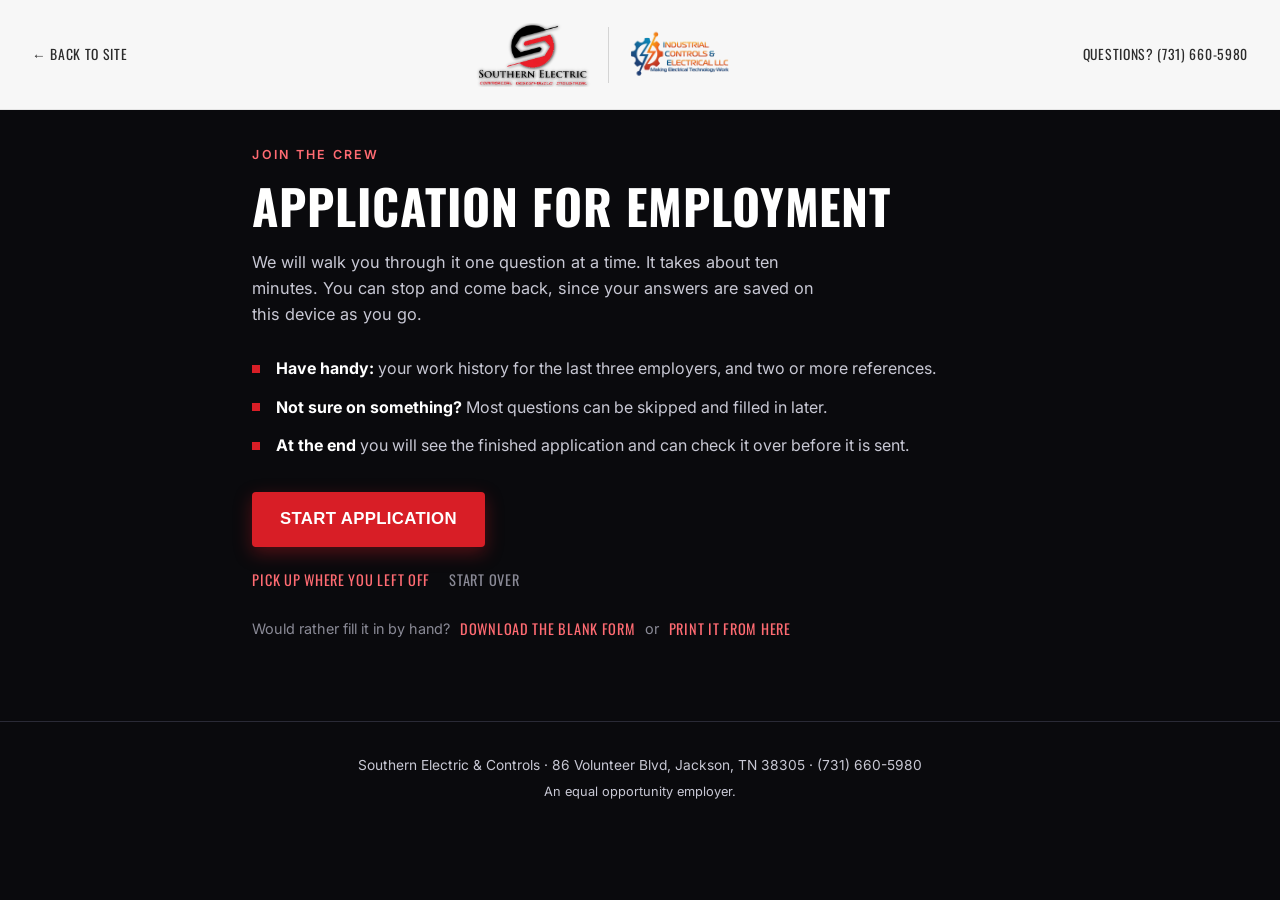
==== commit 043ac3e8: "Add a blank printable copy of the application form apply.html?blank=1 renders the same SEC form empt" ====
--- a/apply.html
+++ b/apply.html
@@ -13,7 +13,7 @@
 
 <link rel="stylesheet" href="css/style.css?v=2">
 <link rel="stylesheet" href="css/responsive.css?v=2">
-<link rel="stylesheet" href="css/apply.css?v=7">
+<link rel="stylesheet" href="css/apply.css?v=11">
 
 <link rel="icon" href="assets/images/logos/favicon.ico" sizes="any">
 </head>
@@ -58,6 +58,12 @@
             <p class="apply-resume" id="applyResume" hidden>
                 <button class="apply-linkbtn" id="applyResumeBtn">Pick up where you left off</button>
                 <button class="apply-linkbtn apply-linkbtn--muted" id="applyClearBtn">Start over</button>
+            </p>
+            <p class="apply-paper-note">
+                Would rather fill it in by hand?
+                <a class="apply-linkbtn" href="assets/docs/SEC-Employment-Application.pdf" download>Download the blank form</a>
+                <span class="apply-paper-or">or</span>
+                <a class="apply-linkbtn" href="apply.html?blank=1">print it from here</a>
             </p>
         </div>
     </section>
@@ -133,7 +139,7 @@
 </footer>
 
 <script src="js/apply-schema.js?v=2"></script>
-<script src="js/apply-doc.js?v=2"></script>
-<script src="js/apply.js?v=5"></script>
+<script src="js/apply-doc.js?v=4"></script>
+<script src="js/apply.js?v=6"></script>
 </body>
 </html>
--- a/css/apply.css
+++ b/css/apply.css
@@ -55,6 +55,12 @@
 }
 .apply-linkbtn:hover { border-bottom-color: var(--sec-red-soft); }
 .apply-linkbtn--muted { color: var(--text-muted); }
+.apply-paper-note {
+    margin-top: 1.6rem; color: var(--text-muted); font-size: 0.9rem;
+    display: flex; gap: 0.6rem; align-items: center; flex-wrap: wrap;
+}
+.apply-paper-note a { border-bottom: 1px solid transparent; }
+.apply-paper-or { color: var(--text-muted); }
 .apply-linkbtn--muted:hover { border-bottom-color: var(--text-muted); }
 
 /* progress -------------------------------------------------------------- */
@@ -308,7 +314,7 @@
 .apply-footer p, .apply-shell--center p { margin-left: auto; margin-right: auto; }
 
 /* phones ---------------------------------------------------------------- */
-@media (max-width: 720px) {
+@media screen and (max-width: 720px) {
     .apply-main { padding-top: calc(var(--header-h) + 1.4rem); }
     .apply-help span, .apply-back span { display: none; }
     .apply-help { font-size: 0.8rem; }
@@ -439,6 +445,18 @@
     margin-top: 18px; text-align: center; font-size: 9px; color: #777; max-width: none;
 }
 
+/* a blank copy for filling in by hand: room to write, and solid rules */
+.doc.is-blank-form .doc-cell { min-height: 40px; }
+.doc.is-blank-form .doc-cell--tall { min-height: 58px; }
+.doc.is-blank-form .doc-value--write {
+    border-bottom: 1px solid #111; min-height: 17px; margin-top: auto;
+}
+.doc.is-blank-form .doc-value--multi { min-height: 38px; }
+.doc.is-blank-form .doc-table td { height: 30px; }
+.doc.is-blank-form .doc-table td .doc-value--write { border-bottom: 0; }
+.doc.is-blank-form .doc-pair { gap: 6px; }
+.doc.is-blank-form .doc-pair .doc-value--write { flex: 1 1 60px; }
+
 /* review screen chrome around the paper */
 .apply-doc-tools {
     display: flex; gap: 1rem; align-items: center; flex-wrap: wrap;
@@ -459,7 +477,7 @@
 .doc-heading.is-linked:focus-visible::after { opacity: 0.85; }
 .doc-heading.is-linked:hover { background: var(--sec-red-hover); }
 
-@media (max-width: 720px) {
+@media screen and (max-width: 720px) {
     .doc { padding: 16px 14px 20px; font-size: 11.5px; }
     .doc-head { flex-wrap: wrap; gap: 10px; }
     .doc-head-meta { text-align: left; }
@@ -474,14 +492,17 @@
 /* printing: just the paper, nothing else */
 @media print {
     .header, .apply-progress, .apply-intro, .apply-wizard, .apply-footer,
-    .apply-send-row, .apply-doc-tools, .apply-review h2, .apply-review .section-eyebrow,
-    .apply-review .apply-lead, .apply-sending, .apply-error { display: none !important; }
+    .apply-send-row, .apply-doc-tools, .apply-review > .apply-shell > h2,
+    .apply-review .section-eyebrow, .apply-review > .apply-shell > .apply-lead,
+    .apply-sending, .apply-error { display: none !important; }
     .apply-main { padding: 0 !important; }
     .apply-shell { max-width: none; padding: 0; }
     body, .apply-page { background: #fff !important; }
     .doc { box-shadow: none; max-width: none; padding: 0; font-size: 10.5px; }
     .doc-break { break-before: page; }
-    .doc-grid, .doc-table, .doc-statement, .doc-sign-row { break-inside: avoid; }
+    .doc-statement, .doc-sign-row { break-inside: avoid; }
+    .doc-row, .doc-table tr { break-inside: avoid; }   /* never split a row */
+    .doc-table thead { display: table-header-group; }  /* repeat table headers */
     .doc-heading.is-linked::after, .doc-resign { display: none; }
     .doc-value {
         border-bottom: 0 !important; background: transparent !important;
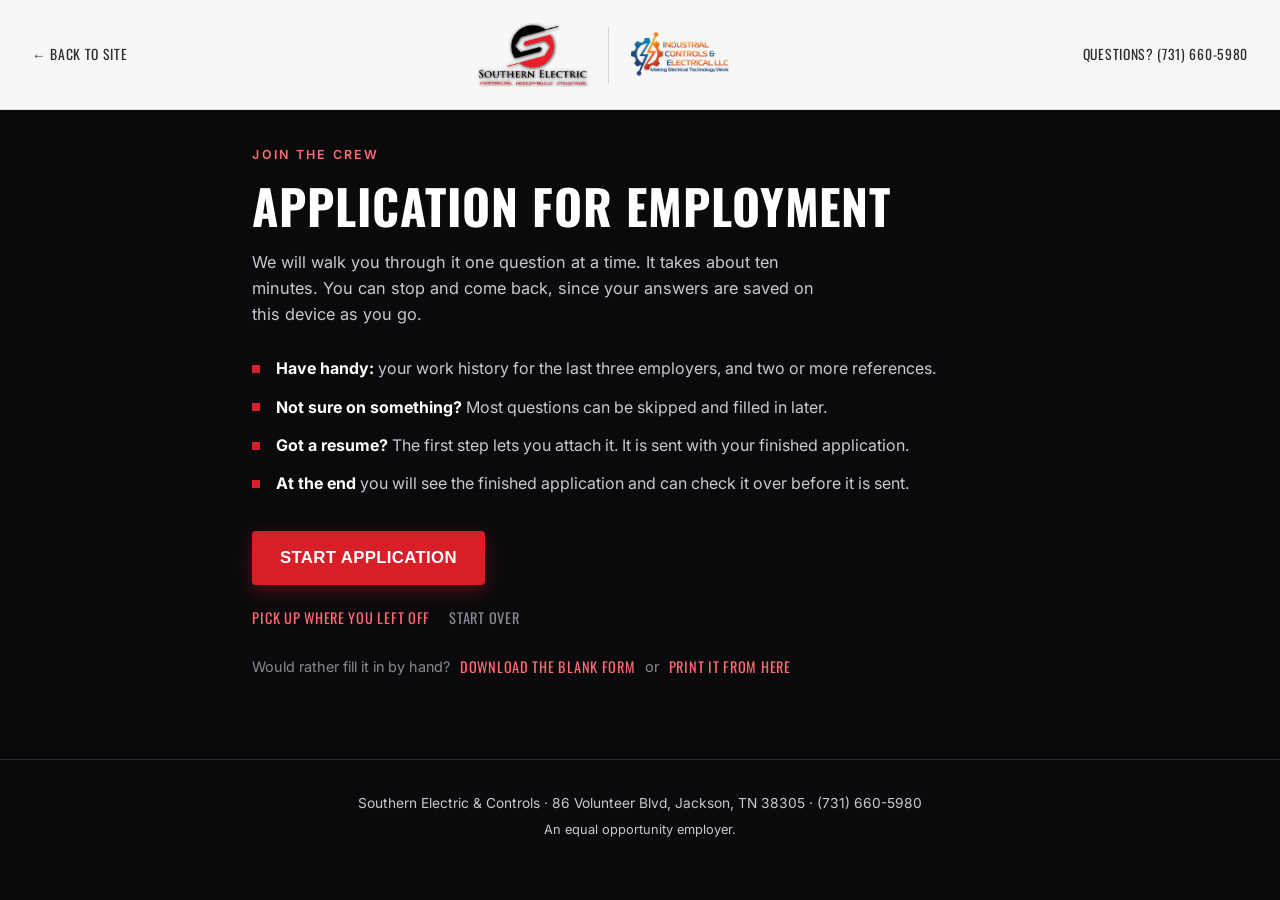
==== commit b210a745: "Put the resume step first, and keep it tied to a completed application It is the first card now, so " ====
--- a/apply.html
+++ b/apply.html
@@ -13,7 +13,7 @@
 
 <link rel="stylesheet" href="css/style.css?v=2">
 <link rel="stylesheet" href="css/responsive.css?v=2">
-<link rel="stylesheet" href="css/apply.css?v=11">
+<link rel="stylesheet" href="css/apply.css?v=13">
 
 <link rel="icon" href="assets/images/logos/favicon.ico" sizes="any">
 </head>
@@ -51,6 +51,8 @@
                     employers, and two or more references.</li>
                 <li><strong>Not sure on something?</strong> Most questions can be skipped
                     and filled in later.</li>
+                <li><strong>Got a resume?</strong> The first step lets you attach it.
+                    It is sent with your finished application.</li>
                 <li><strong>At the end</strong> you will see the finished application and
                     can check it over before it is sent.</li>
             </ul>
@@ -61,9 +63,9 @@
             </p>
             <p class="apply-paper-note">
                 Would rather fill it in by hand?
-                <a class="apply-linkbtn" href="assets/docs/SEC-Employment-Application.pdf" download>Download the blank form</a>
+                <a class="apply-linkbtn" href="/assets/docs/SEC-Employment-Application.pdf" download>Download the blank form</a>
                 <span class="apply-paper-or">or</span>
-                <a class="apply-linkbtn" href="apply.html?blank=1">print it from here</a>
+                <a class="apply-linkbtn" href="/apply?blank=1">print it from here</a>
             </p>
         </div>
     </section>
@@ -138,8 +140,8 @@
     </div>
 </footer>
 
-<script src="js/apply-schema.js?v=2"></script>
-<script src="js/apply-doc.js?v=4"></script>
-<script src="js/apply.js?v=6"></script>
+<script src="js/apply-schema.js?v=4"></script>
+<script src="js/apply-doc.js?v=5"></script>
+<script src="js/apply.js?v=8"></script>
 </body>
 </html>
--- a/css/style.css
+++ b/css/style.css
@@ -1692,3 +1692,12 @@
 html.is-nav-scrolling .design-group, html.is-nav-scrolling .service-area {
     content-visibility: visible;
 }
+
+/* Sets expectations before a solicitor types: contact.php scores and refuses
+   sales pitches, and this keeps the honest ones from bothering. */
+.form-nosolicit {
+    margin-top: 0.9rem;
+    font-size: 0.78rem;
+    color: var(--text-muted);
+    line-height: 1.45;
+}
--- a/css/apply.css
+++ b/css/apply.css
@@ -220,6 +220,32 @@
     display: grid; gap: 0.8rem;
 }
 .apply-statement p { color: var(--text-muted); font-size: 0.86rem; line-height: 1.55; }
+
+/* resume upload -------------------------------------------------------- */
+.apply-file, .apply-resume-row {
+    display: flex; align-items: center; gap: 0.8rem; flex-wrap: wrap;
+}
+.apply-resume-row {
+    margin-bottom: 1.2rem; padding: 0.9rem 1rem;
+    background: var(--bg-card); border: 1px solid var(--border);
+    clip-path: var(--cut-sm);
+}
+.apply-file-input {
+    position: absolute; width: 1px; height: 1px; opacity: 0;   /* the label is the button */
+    overflow: hidden; clip: rect(0 0 0 0);
+}
+.apply-file-btn {
+    font-family: 'Oswald', sans-serif; font-size: 0.9rem;
+    text-transform: uppercase; letter-spacing: 0.05em;
+    color: var(--text); background: #0d0d12;
+    border: 1px solid var(--border); clip-path: var(--cut-sm);
+    padding: 0.7rem 1.2rem; cursor: pointer;
+    transition: border-color var(--t-fast), color var(--t-fast);
+}
+.apply-file-btn:hover { border-color: var(--sec-red-soft); color: #fff; }
+.apply-file-input:focus-visible + .apply-file-btn { outline: 2px solid var(--sec-red); outline-offset: 3px; }
+.apply-file-name { color: var(--text-soft); font-size: 0.9rem; word-break: break-word; }
+.apply-resume-error { flex: 1 1 100%; }
 
 /* signature ------------------------------------------------------------- */
 .apply-sig-wrap { position: relative; }
@@ -500,9 +526,15 @@
     body, .apply-page { background: #fff !important; }
     .doc { box-shadow: none; max-width: none; padding: 0; font-size: 10.5px; }
     .doc-break { break-before: page; }
-    .doc-statement, .doc-sign-row { break-inside: avoid; }
-    .doc-row, .doc-table tr { break-inside: avoid; }   /* never split a row */
-    .doc-table thead { display: table-header-group; }  /* repeat table headers */
+    /* Let long sections flow across sheets rather than forcing a new page,
+       which used to leave most of a sheet empty. Rows and whole blocks stay
+       together; a heading never prints as the last thing on a page. */
+    .doc-break { display: none; }
+    .doc-block, .doc-statement, .doc-sign-row { break-inside: avoid; }
+    .doc-row, .doc-table tr { break-inside: avoid; }
+    .doc-table thead { display: table-header-group; }
+    .doc-heading { break-after: avoid; }
+    .doc-grid { break-inside: auto; }
     .doc-heading.is-linked::after, .doc-resign { display: none; }
     .doc-value {
         border-bottom: 0 !important; background: transparent !important;
